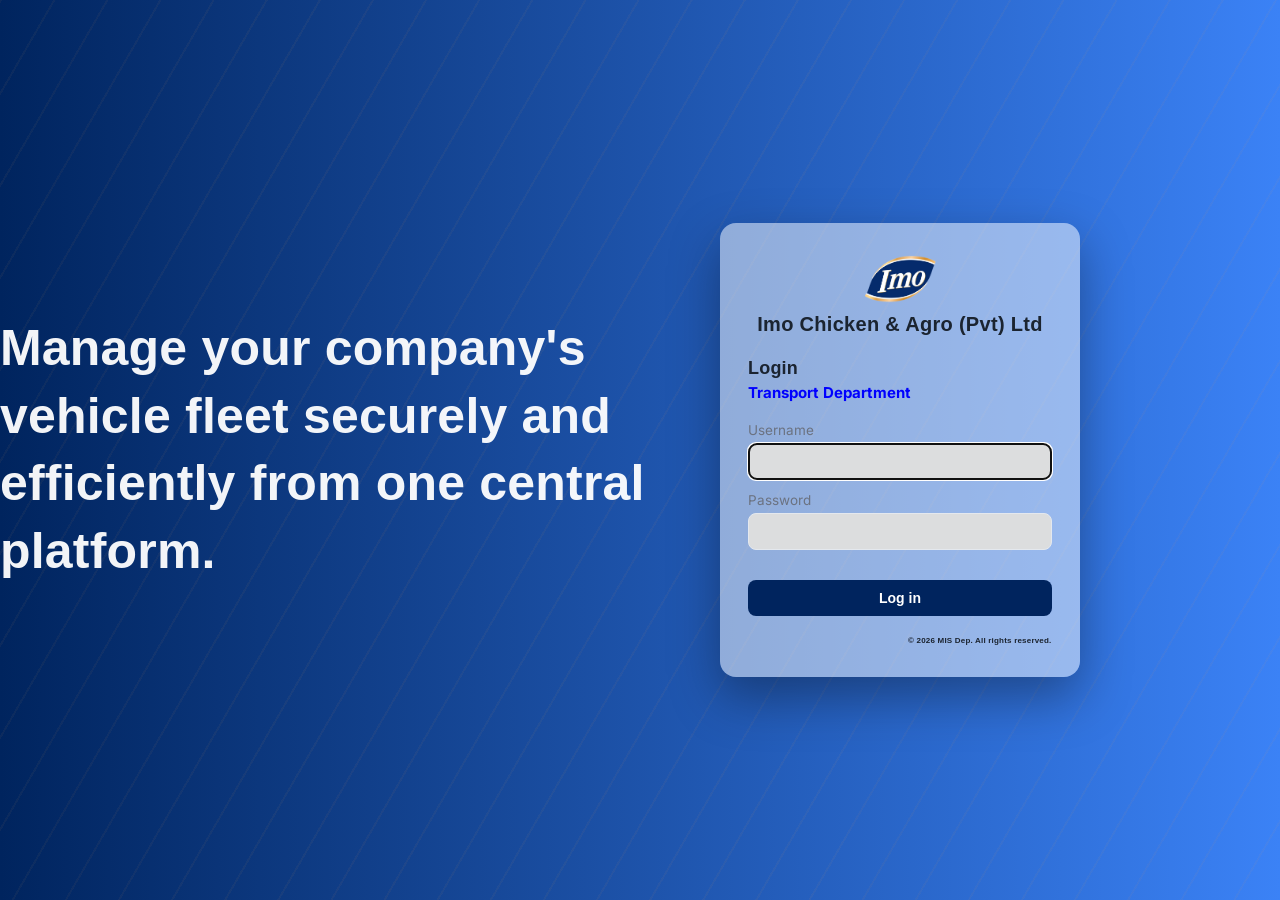
==== login.html @ 49339279 "Add files via upload" ====
<!DOCTYPE html>
<html lang="en">
<head>
<meta charset="UTF-8">
<meta name="viewport" content="width=device-width, initial-scale=1.0">
<title>Transport System — Log in</title>
<link rel="preconnect" href="https://fonts.googleapis.com">
<link href="https://fonts.googleapis.com/css2?family=Rajdhani:wght@600;700&family=Inter:wght@400;500;600&display=swap" rel="stylesheet">
<link rel="stylesheet" href="css/style.css">
<style>
  body{background: linear-gradient(to right, #00245E, #3B82F6); display:flex; align-items:center; justify-content:right; min-height:100vh; padding-right: 200px;}
  .login-card{background:rgba(255,255,255,0.5); width:100%; max-width:360px; border-radius:16px; padding:32px 28px ; box-shadow:0 20px 50px rgba(0,0,0,.35);}
  .login-brand{display:flex; flex-direction:column; align-items:center; gap:4px; margin-bottom:22px;}
  .login-brand .brand-name{font-family:arial; font-size:20px; color:var(--navy); font-weight: bold;}
  .login-card h1{font-size:18px; margin-bottom:4px; font-family: Arial, Helvetica, sans-serif;}
  .login-card h3{font-size: 8px; font-family: arial; margin-top: 20px; margin-left: 160px;}
  .login-card p.sub{color:blue; font-size:15px; margin:0 0 20px; font-weight: bold;}
  #loginError{color:var(--red); font-size:13px; min-height:18px; margin-top:6px;}
  .login-card .btn{width:100%; margin-top:-10px;}

  /* --- Animation additions --- */
body{ overflow:hidden; position:relative; }

.road-bg{
  position:fixed; inset:0; z-index:0;
  background:
    repeating-linear-gradient(
      120deg,
      rgba(242,166,90,0.05) 0px, rgba(242,166,90,0.05) 2px,
      transparent 2px, transparent 46px
    );
  animation: roadMove 10s linear infinite;
}
@keyframes roadMove{
  0%   { background-position: 0 0; }
  100% { background-position: 260px 0; }
}

.login-card{
  position:relative; z-index:1;
  opacity:0; transform:translateY(24px);
  animation: cardIn .65s cubic-bezier(.2,.7,.3,1) .15s forwards;
}
@keyframes cardIn{
  to{ opacity:1; transform:translateY(0); }
}

.login-brand .brand-mark{
  display:inline-block;
  animation: markSpin 1.1s ease-out .5s both;
}
@keyframes markSpin{
  from{ transform:rotate(-90deg) scale(.4); opacity:0; }
  to{ transform:rotate(0) scale(1); opacity:1; }
}

.login-hero{
  position:relative; z-index:1;
  max-width:750px;
  margin-right:60px;
  opacity:0;
  transform:translateX(-60px);
  animation: heroSlideIn .7s cubic-bezier(.2,.7,.3,1) .1s forwards;
}
@keyframes heroSlideIn{
  to{ opacity:1; transform:translateX(0); }
}
.login-hero h2{
  color:#fff;
  font-family: arial;
  font-size:50px;
  font-weight:600;
  line-height:1.35;
  opacity:0.95;
}
@media (max-width: 900px){
  body{ justify-content:center !important; padding-right:0 !important; }
  .login-hero{ display:none; }
}
</style>
  
</style>
</head>
<body>
  <div class="road-bg"></div>
  <div class="login-hero">
    <h2>Manage your company's vehicle fleet securely and efficiently from one central platform.</h2>
  </div>
  <div class="login-card">
    <img src="images/logo.png" alt="Company logo" class="company-logo2">
    <div class="login-brand">
      <span class="brand-name">Imo Chicken & Agro (Pvt) Ltd</span>
    </div>
    <h1>Login</h1>
    <p class="sub">Transport Department</p>

    <form id="loginForm">
      <label class="field">
        <span>Username</span>
        <input type="text" id="username" required autofocus>
      </label>
      <label class="field" style="margin-top:12px">
        <span>Password</span>
        <input type="password" id="password" required>
      </label>
      <p id="loginError"></p>
      <button class="btn btn-primary" type="submit">Log in</button>
      <h3>© 2026 MIS Dep. All rights reserved.</h3>
    </form>
  </div>

<script src="js/config.js"></script>
<script src="js/api.js"></script>
<script>
  document.getElementById("loginForm").addEventListener("submit", async (e) => {
    e.preventDefault();
    const username = document.getElementById("username").value.trim();
    const password = document.getElementById("password").value;
    const errorEl = document.getElementById("loginError");
    errorEl.textContent = "Checking…";
    try {
      const res = await Api.login(username, password);
      if (res.success) {
        sessionStorage.setItem("vms_user", JSON.stringify({ username: res.username, role: res.role, allowedTabs: res.allowedTabs || [], noEditTabs: res.noEditTabs || [], noDeleteTabs: res.noDeleteTabs || [] }));
        window.location.href = "index.html";
      } else {
        errorEl.textContent = "Wrong username or password.";
      }
    } catch (err) {
      errorEl.textContent = "Couldn't reach server: " + err.message;
    }
  });
</script>
</body>
</html>
---- css/style.css ----
/* ===== Design tokens ===== */
:root{
  --navy:        #1B2430;
  --navy-2:      #232E3D;
  --steel:       #2E5266;
  --amber:       #F2A65A;
  --amber-dark:  #D98A3D;
  --green:       #6B9080;
  --red:         #C0564A;
  --bg:          #F5F7FA;
  --card:        #FFFFFF;
  --text:        #1B2430;
  --muted:       #6B7280;
  --line:        #E4E8EE;

  --display: 'Rajdhani', sans-serif;
  --body: 'Inter', sans-serif;
  --mono: 'JetBrains Mono', monospace;
}

*{box-sizing:border-box;}
html,body{margin:0;padding:0;}
body{
  font-family: var(--body);
  background: var(--bg);
  color: var(--text);
  -webkit-font-smoothing:antialiased;
}
h1,h2,h3{font-family:Arial, Helvetica, sans-serif; font-weight:600; letter-spacing:.2px; margin:0;}
button{font-family:Arial, Helvetica, sans-serif; cursor:pointer;}

/* ===== Shell / layout ===== */
.app-shell{
  display:grid;
  grid-template-columns: 240px 1fr;
  min-height:100vh;
}
.sidebar{
  background: linear-gradient(to left, #00245E, #003d9e);
  color:#CBD4DE;
  padding:20px 14px;
  display:flex;
  flex-direction:column;
  position:sticky; top:0; height:100vh;
}
.brand{display:flex;flex-direction:column;align-items:center;gap:2px;padding:6px 8px 22px;}
.brand-name{font-family:arial; font-size:14px; color:#fff; letter-spacing:.3px; text-align: center;}
.depatment-name{font-family: Arial, Helvetica, sans-serif; font-size: 10px; letter-spacing: 3px; text-align: center;}

.nav{
  display:flex; flex-direction:column; gap:2px; flex:1;
  overflow-y:auto;
  min-height:0;
}
.nav::-webkit-scrollbar{ width:5px; }
.nav::-webkit-scrollbar-track{ background:transparent; }
.nav::-webkit-scrollbar-thumb{ background:rgba(255,255,255,.15); border-radius:10px; }
.nav::-webkit-scrollbar-thumb:hover{ background:rgba(255,255,255,.25); }

.nav-section-label{
  font-size:10.5px; text-transform:uppercase; letter-spacing:.8px;
  color:#00afef; padding:16px 12px 6px; font-weight:bold;
}
.nav-item{
  display:flex; align-items:center; gap:5px;
  background:transparent; border:none; color:rgb(183, 183, 183);
  padding:11px 12px; border-radius:20px; font-size:14.5px; text-align:left;
  transition:.15s;
}
.nav-item .ico{width:18px; text-align:center; opacity:.9;}
.nav-item:hover{background:rgba(255,255,255,.06); color:#fff;}
.nav-item.active{background:rgb(249, 249, 188); color:black; font-weight: bold;}

.sidebar-foot{font-size:12px; color:#7C8896; padding:10px 8px 4px; border-top:1px solid rgba(255,255,255,.08); margin-top:10px;}
.dot{display:inline-block; width:7px; height:7px; border-radius:50%; margin-right:5px;}
.dot-live{background:var(--green); box-shadow:0 0 0 0 rgba(107,144,128,.6); animation:pulse 2s infinite;}
@keyframes pulse{
  0%{box-shadow:0 0 0 0 rgba(107,144,128,.5);}
  70%{box-shadow:0 0 0 6px rgba(107,144,128,0);}
  100%{box-shadow:0 0 0 0 rgba(107,144,128,0);}
}
.foot-status{font-family:Arial, Helvetica, sans-serif; color:#9AA6B2; margin-top:3px;}
.foot-user{color:#CBD4DE; margin-top:8px; font-size:12.5px;}
.logout-btn{
  background:none; border:1px solid rgba(255,255,255,.15); color:#CBD4DE;
  font-size:11.5px; padding:5px 10px; border-radius:6px; margin-top:6px;
}
.logout-btn:hover{background:rgba(255,255,255,.08); color:#fff;}

.topbar{display:none; align-items:center; gap:12px; background:var(--navy); color:#fff; padding:14px 16px; position:sticky; top:0; z-index:20;}
.hamburger{background:none;border:none;color:#fff;font-size:20px;}
.topbar-title{font-family:var(--display); font-size:17px;}

.content{padding:28px 32px 60px; background-color: #e7e7e7;}
.view{display:none;}
.view.active{display:block;}
.view-head{margin-bottom:22px; margin-top: -15px; min-width: 200px;}
.view-head h1{font-size:28px; font-family: Arial, Helvetica, sans-serif;}
.view-head .sub{color:var(--muted); margin:4px 0 0; font-size:14px;}

/* ===== Gauges (signature element) ===== */
.gauge-row{display:grid; grid-template-columns:repeat(auto-fit,minmax(190px,1fr)); gap:16px; margin-bottom:26px;}
.gauge-card.gauge-blue{background:#c9deff; border-left:4px solid #0062ff;}
.gauge-card.gauge-green{background:#ccffbc; border-left:4px solid #40ff00;}
.gauge-card.gauge-amber{background:#ffecce; border-left:4px solid #ff9900;}
.gauge-card.gauge-red{background:#ffcdcd; border-left:4px solid #ff0000;}
.gauge-card{ border-radius:14px; padding:18px; display:flex; align-items:center; gap:14px; box-shadow: 0 2px 8px rgba(0,0,0,.2);}
.gauge{width:64px; height:64px; border-radius:50%;display:flex; align-items:center; justify-content:center;font-family:var(--mono); font-size:20px; font-weight:600;background: conic-gradient(var(--ring-color,var(--steel)) calc(var(--pct,0)*1%), var(--line) 0);position:relative;}
.gauge::before{content:""; position:absolute; inset:6px; background:var(--card); border-radius:50%;}
.gauge span{position:relative; z-index:1;}
.gauge-label{font-family: calibri; font-size:16px; color:black; text-transform:uppercase; letter-spacing:.5px; font-weight: bold;}
.gauge-value{font-family:calibri; font-size:20px; font-weight:600;}

.gauge-card-wrap{position:relative;}
.gauge-tooltip{
  display:none; position:absolute; bottom:calc(100% + 8px); left:0; z-index:20;
  background:var(--navy); color:#fff; padding:10px 14px; border-radius:8px;
  font-size:12px; white-space:nowrap; box-shadow:0 8px 20px rgba(0,0,0,.2);
}
.gauge-tooltip::after{
  content:""; position:absolute; top:100%; left:20px;
  border:6px solid transparent; border-top-color:var(--navy);
}
.gauge-card-wrap:hover .gauge-tooltip{display:block;}
.gauge-tooltip .tip-row{display:flex; justify-content:space-between; gap:14px; padding:2px 0;}
.gauge-tooltip .tip-title{font-weight:700; margin-bottom:6px; border-bottom:1px solid rgba(255,255,255,.2); padding-bottom:4px;}

.expiry-urgent{color:var(--red); font-weight:700;}

.section-divider{border:none; border-top:3px solid rgb(220, 220, 220); margin:34px 0 0;}

.vehicle-lookup-image{width:150px; height:150px; object-fit:cover; border-radius:10px; border:1px solid var(--line); margin-left:auto; margin-top: -100px;}

.lookup-grid{display:grid; grid-template-columns:repeat(auto-fit,minmax(240px,1fr)); gap:16px; margin-bottom:18px;}
.info-card{background:var(--card); border-radius:14px; padding:16px 18px; box-shadow: 0 2px 8px rgba(0,0,0,.2);}
.info-card h3{font-size:12.5px; text-transform:uppercase; letter-spacing:.4px; color:black; margin-bottom:10px; font-weight: bold;}
.info-row{display:flex; justify-content:space-between; gap:10px; font-size:13.5px; padding:4px 0; border-bottom:1px dashed var(--line);}
.info-row:last-child{border-bottom:none;}
.info-row span:first-child{color:var(--muted);}
.lookup-grid .info-card:nth-child(1){border-top:4px solid #0062ff; background: #c9deff;}
.lookup-grid .info-card:nth-child(2){border-top:4px solid #cc00ff; background: #f6d1ff;}
.lookup-grid .info-card:nth-child(3){border-top:4px solid #40ff00; background: #ccffbc;}
.lookup-grid .info-card:nth-child(4){border-top:4px solid #ffff00; background: #ffffcd;}

.mini-bar-row{display:flex; align-items:center; gap:10px; margin:6px 0; font-size:12.5px;}
.mini-bar-label{width:90px; flex-shrink:0; color:var(--muted); font-family:var(--mono); font-size:11.5px;}
.mini-bar-track{flex:1; background:var(--bg); border-radius:6px; height:14px; overflow:hidden;}
.mini-bar-fill{height:100%; background:blue; border-radius:6px;}
.mini-bar-value{width:70px; text-align:right; font-family:var(--mono); font-size:11.5px;}

.chart-toolbar{display:flex; justify-content:space-between; align-items:center; margin-bottom:10px; flex-wrap:wrap; gap:10px; margin-left: 10px;}
.chart-toolbar select{padding:8px 10px; border:1px solid var(--line); border-radius:8px; font-size:13.5px; color:var(--text);}
.line-chart-svg{width:100%; height:auto; overflow:visible;align-items: center;}
.line-chart-path{fill:none; stroke:var(--chart-line-color, var(--steel)); stroke-width:1;}
.line-chart-area{opacity:0.15; fill: #00245E;}
.line-chart-dot{fill:var(--chart-line-color, var(--steel)); stroke:#fff; stroke-width:1.5;}
.line-chart-axis-label{font-family:calibri; font-size:8px; fill:var(--muted); font-weight:600;}
.line-chart-value-label{font-family:calibri; font-size:8px; fill:rgb(0, 0, 255); font-weight:600;}

.top-vehicle-row{display:flex; justify-content:space-between; align-items:center; gap:10px; padding:8px 4px; border-bottom:1px solid var(--line); font-size:12.5px;}
.top-vehicle-dept{color:var(--muted); font-size:11.5px; flex:1; text-align:center;}
.top-vehicle-row:last-child{border-bottom:none;}
.top-vehicle-rank{
  display:inline-flex; align-items:center; justify-content:center;
  width:20px; height:20px; border-radius:50%; background:var(--steel); color:#fff;
  font-size:10.5px; font-weight:700; margin-right:8px; flex-shrink:0;
}
.top-vehicle-name{font-family:var(--mono); font-weight:600;}
.top-vehicle-cost{font-family:var(--mono); color:red; font-weight:600;}

.chart-zoom-controls{display:flex; gap:4px; margin-left:8px;}
.chart-zoom-btn{
  width:22px; height:22px; border-radius:5px; border:1px solid var(--line);
  background:#fff; color:var(--steel); font-size:13px; font-weight:700;
  display:flex; align-items:center; justify-content:center; padding:0;
}
.chart-zoom-btn:hover{background:var(--bg);}
.chart-zoom-wrap{overflow-x:auto; overflow-y:hidden;}
.chart-zoom-inner{transition:width .2s ease;}

.combobox-wrap{position:relative; max-width:320px; margin-bottom:14px;}
.combobox-wrap input{width:100%; padding:9px 12px; border:1px solid var(--line); border-radius:8px; font-size:14px;}
.combobox-wrap input:focus{outline:none; border-color:var(--steel); box-shadow:0 0 0 3px rgba(46,82,102,.15);}
.combobox-dropdown{
  display:none; position:absolute; top:calc(100% + 4px); left:0; right:0; z-index:15;
  background:#fff; border:1px solid var(--line); border-radius:8px; max-height:220px; overflow-y:auto;
  box-shadow:0 10px 24px rgba(0,0,0,.12);
}
.combobox-dropdown.open{display:block;}
.combobox-item{padding:9px 12px; font-size:13.5px; cursor:pointer;}
.combobox-item:hover, .combobox-item.highlighted{background:var(--bg);}
.combobox-empty{padding:9px 12px; font-size:13px; color:var(--muted);}

.combo-chart-svg{width:100%; height:auto; overflow:visible;}
.combo-bar{fill:rgb(10, 10, 141); opacity:0.85;}
.combo-bar-label{font-family:calibri; font-size:8px; fill:var(--steel); font-weight:600;}
.combo-line-path{fill:none; stroke:rgb(54, 119, 249); stroke-width:2;}
.combo-axis-label{font-family:calibri; font-size:8px; fill:var(--muted); font-weight: 600;}
.combo-hover-dot{fill:white; stroke:#fff; stroke-width:0.2; display:none;}
.combo-hover-label{font-family:calibri; font-size:8px; fill:#fff; font-weight:600; display:none;}
.combo-hover-label-bg{fill:rgb(54, 119, 249); rx: 10px;; display:none;}
.combo-legend{display:flex; gap:18px; margin-top:10px; font-size:11.5px; color:var(--muted); flex-wrap:wrap;}
.combo-legend .swatch{width:12px; height:12px; border-radius:3px; display:inline-block; margin-right:6px; vertical-align:middle;}

.combo-bar-a{fill:rgb(10, 10, 141);}
.combo-bar-b{fill:rgb(74, 186, 247);}

.lookup-triple-row{display:grid; grid-template-columns:repeat(3, 1fr); gap:16px; margin-bottom:16px;}
.lookup-triple-row .panel table{font-size:11.5px;}
.lookup-triple-row .panel thead th{padding:6px 6px; font-size:10px;}
.lookup-triple-row .panel tbody td{padding:6px;}
@media (max-width: 1100px){
  .lookup-triple-row{grid-template-columns:1fr;}
}

/* ===== Panels / tables ===== */
.panel-row{display:grid; grid-template-columns:1fr 1fr; gap:18px;}
.panel{background:var(--card); border-radius:10px; overflow:hidden; box-shadow: 0 2px 8px rgba(0,0,0,.2);}
.panel-head{display:flex; justify-content:space-between; align-items:center; padding:14px 18px; border-bottom:1px solid var(--line); background: rgb(212, 212, 212); height: 2px;}
.panel-head h2{font-size:16px;}
.panel-body{padding:14px 18px;}

.toolbar{display:flex; justify-content:space-between; align-items:center; margin-bottom:14px; gap:10px; flex-wrap:wrap;}
.toolbar input[type=search]{padding:9px 12px; border-radius:10px; font-size:14px; min-width:200px; background-color: #00245E; color: white;}
.toolbar input[type=search]::placeholder{color: #B8C4D9;}

table{width:100%; border-collapse:collapse; font-size:13.5px;}
tbody td{padding:4px; border-bottom:1px solid var(--line); font-family:Arial, Helvetica, sans-serif; font-size:13px; text-align: center;}
tbody tr:nth-child(even){background: #d7e6ff;}
tbody tr:hover{background:#83abd9 !important;}
.badge{display:inline-block; padding:3px 9px; border-radius:20px; font-size:11.5px; font-family:var(--body); font-weight:600;}
.badge-green{background:#00ff15; color:black;}
.badge-amber{background:#f9ef2e; color:black;}
.badge-red{background:#ff5d44; color:black;}
.row-actions button{background:none; border:none; font-size:14px; margin-right:6px; opacity:.75;}
.row-actions button:hover{opacity:1;}
thead th{
  text-align:center; font-size:11.5px; text-transform:uppercase; letter-spacing:.4px;
  color:var(--muted); padding:8px 10px; border-bottom:1px solid var(--line);
  position:sticky; top:0; background:var(--card); z-index:2;background-color: #00245E; color: white;
}
.table-scroll{
  max-height:675px;
  overflow-y:auto;
  overflow-x:auto;
}
.panel-body.table-scroll{
  padding: 0;
}

.btn{border:none; border-radius:8px; padding:10px 16px; font-size:14px; font-weight:600;}
.btn-primary{background:#00245E; color:#fff;}
.btn-primary:hover{background:#00245E;}
.btn-amber{background:#00245E; color:white;}
.btn-amber:hover{background:var(--amber-dark);}

/* ===== Modal / forms ===== */
.modal-backdrop{display:none; position:fixed; inset:0; background:rgba(15,20,28,.5); align-items:center; justify-content:center; z-index:50; padding:20px;}
.modal-backdrop.open{display:flex;}
.modal{background:#fff; width:100%; max-width:460px; border-radius:14px; max-height:88vh; overflow:hidden; display:flex; flex-direction:column;}
.modal-head{display:flex; justify-content:space-between; align-items:center; padding:16px 20px; border-bottom:1px solid var(--line); flex-shrink:0; background:#fff; position:sticky; top:0; z-index:2;}
.modal-close{background:none; border:none; font-size:16px; color:var(--muted);}
.modal-body{padding:18px 20px; display:flex; flex-direction:column; gap:12px; overflow-y:auto;}
.field{display:flex; flex-direction:column; gap:5px; font-size:13.5px; color:var(--muted);}
.field input, .field select{padding:9px 11px; border:1px solid var(--line); border-radius:8px; font-size:14px; color:var(--text); font-family:var(--body); background-color: #dcddde;}

/* ===== Tracking view ===== */
.tracking-grid{display:grid; grid-template-columns:1.4fr 1fr; gap:18px; align-items:start;}
#map{height:460px; border-radius:14px; border:1px solid var(--line); overflow:hidden;}
.tracking-side{display:flex; flex-direction:column; gap:16px;}
.hint{font-size:12.5px; color:var(--muted); margin:8px 0 0;}

/* ===== Responsive ===== */
@media (max-width: 900px){
  .panel-row, .tracking-grid{grid-template-columns:1fr;}
}
@page{
  margin: 12mm;
}
@media print{
  .sidebar, .topbar, .no-print, .toolbar{display:none !important;}
  .app-shell{display:block;}
  .content{padding:0;}
  .view{display:none !important;}
  .view.active{display:block !important;}
  .panel{border:none; box-shadow:none;}
  table{font-size:12px;}
}

@media (max-width: 760px){
  .app-shell{grid-template-columns:1fr;}
  .sidebar{
    position:fixed; left:-260px; top:0; width:230px; height:100vh; z-index:30;
    transition:left .2s ease; box-shadow:2px 0 18px rgba(0,0,0,.25);
  }
  .sidebar.open{left:0;}
  .topbar{display:flex;}
  .content{padding:18px;}
  .gauge-row{grid-template-columns:repeat(2,1fr);}
  .lookup-triple-row{grid-template-columns:1fr !important;}
}

.company-logo2{
  width: 100%;
  max-height: 48px;
  object-fit: contain;
  margin-bottom: 10px;
  display: block;
}

.brand-subtitle{
  display:block;
  font-size:12px;
  color:#8A94A3;
  margin-top:2px;
  font-family:var(--body);
  font-weight:400;
  text-align: center;
}

.subtabs{display:flex; gap:8px; margin:0;}
.subtab-btn{
  background:var(--bg); border:1px solid var(--line); color:var(--muted);
  padding:8px 16px; border-radius:8px; font-size:13.5px; font-weight:600;
}
.subtab-btn.active{background:var(--steel); color:#fff; border-color:var(--steel);}
.subtab-btn:hover{border-color:var(--steel);}
.maintenance-head{
  display:flex;
  align-items:center;
  justify-content:space-between;
  flex-wrap:wrap;
  gap:12px;
}

/* --- Maintenance section only: tighter header row + less gap above table --- */
.maintenance-head{
  margin-bottom: 4px;   /* default view-head gap (22px) එකට වඩා අඩුයි */
}
#maintenanceContent{
  margin-top: 20px;
  margin-bottom: -50px;
}
#maintenanceContent thead th{
  padding: 8px 10px;    /* default 8px 10px ට වඩා අඩු height එකක් */
}
#maintenanceContent .view-head h1{
  font-size: 20px;   /* default 28px ට වඩා අඩුයි */
  color: #6B7280;
}

.licenseInsurance-head{
  margin-bottom: 4px;   /* default view-head gap (22px) එකට වඩා අඩුයි */
}
#licenseInsuranceContent{
  margin-top: 20px;
  margin-bottom: -50px;
}
#licenseInsuranceContent thead th{
  padding: 8px 10px;    /* default 8px 10px ට වඩා අඩු height එකක් */
}
#licenseInsuranceContent .view-head h1{
  font-size: 20px;   /* default 28px ට වඩා අඩුයි */
  color: #6B7280;
}





.report-header{text-align:left; margin-bottom:18px;}
.report-header h1{font-size:20px; margin-bottom:2px; color:var(--navy); margin-left: 10px;}
.report-header .company-name{font-size:13.5px; color:var(--muted); font-weight:600; margin-left: 10px;}
.report-info-row{display:flex; justify-content:space-between; margin:16px 0; gap:16px;}
.report-info-col{flex:2;}
.report-info-col.left{text-align:left; width: 100px; margin-left: 10px;}
.report-info-col.center{text-align:left; padding-left:30%;}
.report-info-col.right{text-align:left; padding-left:20%; margin-right: 40px; width: 500px;}
.report-info-col div{padding:2px 0; font-size:12.5px;}
.thead tr th{background:var(--navy); color:#fff;}
.report-total-row{font-weight:700; background:var(--amber-bg); color:var(--navy);}
.report-total-row td{border-top:2px solid var(--navy);}

/* ========================================
   CHART ZOOM (FIX)
   ======================================== */
.chart-zoom-wrap {
  overflow-x: auto;
  overflow-y: hidden;
  width: 100%;
  position: relative;
  padding-bottom: 6px;
}
.chart-zoom-inner {
  transition: width 0.3s ease;
  width: 100%;
  min-width: 100%;
  overflow: visible;
}
.chart-zoom-controls {
  display: flex;
  gap: 4px;
  margin-left: 8px;
}
.chart-zoom-btn {
  background: var(--bg-card);
  border: 1px solid var(--line);
  border-radius: 4px;
  padding: 2px 8px;
  font-size: 14px;
  cursor: pointer;
  color: var(--text-primary);
  line-height: 1.6;
}
.chart-zoom-btn:hover {
  background: var(--line);
}
.chart-zoom-wrap::-webkit-scrollbar {
  height: 8px;
}
.chart-zoom-wrap::-webkit-scrollbar-track {
  background: #f0f0f0;
  border-radius: 4px;
}
.chart-zoom-wrap::-webkit-scrollbar-thumb {
  background: #c0c0c0;
  border-radius: 4px;
}
.chart-zoom-wrap::-webkit-scrollbar-thumb:hover {
  background: #a0a0a0;
}


/* ========================================
   VEHICLE IMAGE PLACEHOLDER
   ======================================== */
.vehicle-image-placeholder {
  display: block;
  text-align: center;
  padding: 20px;
  font-size: 14px;
  color: #999;
  background: #f5f5f5;
  border-radius: 8px;
  min-height: 80px;
  display: flex;
  align-items: center;
  justify-content: center;
}

/* ========================================
   EXPIRY URGENT
   ======================================== */
.expiry-urgent {
  color: #d20000;
  font-weight: 700;
}
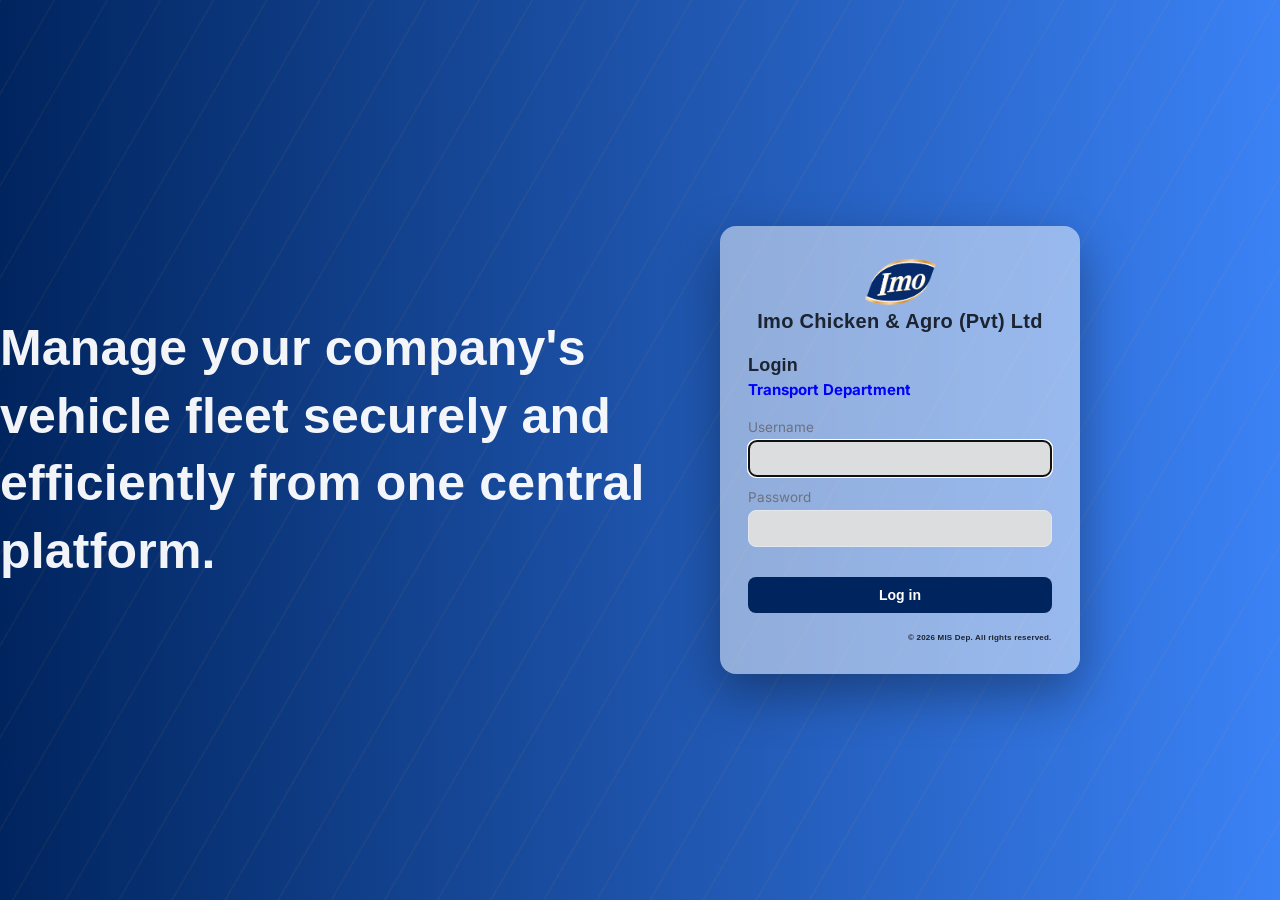
==== commit 36c568b2: "Add files via upload" ====
--- a/login.html
+++ b/login.html
@@ -96,13 +96,13 @@
 
     <form id="loginForm">
       <label class="field">
-        <span>Username</span>
-        <input type="text" id="username" required autofocus>
-      </label>
-      <label class="field" style="margin-top:12px">
-        <span>Password</span>
-        <input type="password" id="password" required>
-      </label>
+  <span>Username</span>
+  <input type="text" id="username" autocomplete="username" required autofocus>
+</label>
+<label class="field" style="margin-top:12px">
+  <span>Password</span>
+  <input type="password" id="password" autocomplete="current-password" required>
+</label>
       <p id="loginError"></p>
       <button class="btn btn-primary" type="submit">Log in</button>
       <h3>© 2026 MIS Dep. All rights reserved.</h3>
--- a/css/style.css
+++ b/css/style.css
@@ -1,4 +1,12 @@
-/* ===== Design tokens ===== */
+/* ==================================================================
+   VEHICLE MONITORING SYSTEM — Stylesheet
+   Organized by: Design Tokens → Base → Shell → Components → Tabs
+   ================================================================== */
+
+
+/* ==================================================================
+   1. DESIGN TOKENS
+   ================================================================== */
 :root{
   --navy:        #1B2430;
   --navy-2:      #232E3D;
@@ -14,300 +22,81 @@
   --line:        #E4E8EE;
 
   --display: 'Rajdhani', sans-serif;
-  --body: 'Inter', sans-serif;
-  --mono: 'JetBrains Mono', monospace;
-}
-
+  --body:    'Inter', sans-serif;
+  --mono:    'JetBrains Mono', monospace;
+}
+
+
+/* ==================================================================
+   2. BASE / RESET
+   ================================================================== */
 *{box-sizing:border-box;}
-html,body{margin:0;padding:0;}
+html, body{
+  height:100%;
+  margin:0;
+  padding:0;
+  overflow:hidden;
+}
 body{
   font-family: var(--body);
   background: var(--bg);
   color: var(--text);
   -webkit-font-smoothing:antialiased;
 }
-h1,h2,h3{font-family:Arial, Helvetica, sans-serif; font-weight:600; letter-spacing:.2px; margin:0;}
-button{font-family:Arial, Helvetica, sans-serif; cursor:pointer;}
-
-/* ===== Shell / layout ===== */
+h1,h2,h3{
+  font-family: Arial, Helvetica, sans-serif;
+  font-weight:600;
+  letter-spacing:.2px;
+  margin:0;
+}
+button{
+  font-family: Arial, Helvetica, sans-serif;
+  cursor:pointer;
+}
+
+
+/* ==================================================================
+   3. APP SHELL / SIDEBAR
+   ================================================================== */
 .app-shell{
   display:grid;
   grid-template-columns: 240px 1fr;
-  min-height:100vh;
+  height:100vh;
+  overflow:hidden;
+  transition: grid-template-columns 0.3s cubic-bezier(.2,.7,.3,1);
 }
 .sidebar{
   background: linear-gradient(to left, #00245E, #003d9e);
   color:#CBD4DE;
-  padding:20px 14px;
+  padding:8px 14px 20px;
   display:flex;
   flex-direction:column;
-  position:sticky; top:0; height:100vh;
-}
-.brand{display:flex;flex-direction:column;align-items:center;gap:2px;padding:6px 8px 22px;}
-.brand-name{font-family:arial; font-size:14px; color:#fff; letter-spacing:.3px; text-align: center;}
-.depatment-name{font-family: Arial, Helvetica, sans-serif; font-size: 10px; letter-spacing: 3px; text-align: center;}
-
-.nav{
-  display:flex; flex-direction:column; gap:2px; flex:1;
-  overflow-y:auto;
-  min-height:0;
-}
-.nav::-webkit-scrollbar{ width:5px; }
-.nav::-webkit-scrollbar-track{ background:transparent; }
-.nav::-webkit-scrollbar-thumb{ background:rgba(255,255,255,.15); border-radius:10px; }
-.nav::-webkit-scrollbar-thumb:hover{ background:rgba(255,255,255,.25); }
-
-.nav-section-label{
-  font-size:10.5px; text-transform:uppercase; letter-spacing:.8px;
-  color:#00afef; padding:16px 12px 6px; font-weight:bold;
-}
-.nav-item{
-  display:flex; align-items:center; gap:5px;
-  background:transparent; border:none; color:rgb(183, 183, 183);
-  padding:11px 12px; border-radius:20px; font-size:14.5px; text-align:left;
-  transition:.15s;
-}
-.nav-item .ico{width:18px; text-align:center; opacity:.9;}
-.nav-item:hover{background:rgba(255,255,255,.06); color:#fff;}
-.nav-item.active{background:rgb(249, 249, 188); color:black; font-weight: bold;}
-
-.sidebar-foot{font-size:12px; color:#7C8896; padding:10px 8px 4px; border-top:1px solid rgba(255,255,255,.08); margin-top:10px;}
-.dot{display:inline-block; width:7px; height:7px; border-radius:50%; margin-right:5px;}
-.dot-live{background:var(--green); box-shadow:0 0 0 0 rgba(107,144,128,.6); animation:pulse 2s infinite;}
-@keyframes pulse{
-  0%{box-shadow:0 0 0 0 rgba(107,144,128,.5);}
-  70%{box-shadow:0 0 0 6px rgba(107,144,128,0);}
-  100%{box-shadow:0 0 0 0 rgba(107,144,128,0);}
-}
-.foot-status{font-family:Arial, Helvetica, sans-serif; color:#9AA6B2; margin-top:3px;}
-.foot-user{color:#CBD4DE; margin-top:8px; font-size:12.5px;}
-.logout-btn{
-  background:none; border:1px solid rgba(255,255,255,.15); color:#CBD4DE;
-  font-size:11.5px; padding:5px 10px; border-radius:6px; margin-top:6px;
-}
-.logout-btn:hover{background:rgba(255,255,255,.08); color:#fff;}
-
-.topbar{display:none; align-items:center; gap:12px; background:var(--navy); color:#fff; padding:14px 16px; position:sticky; top:0; z-index:20;}
-.hamburger{background:none;border:none;color:#fff;font-size:20px;}
-.topbar-title{font-family:var(--display); font-size:17px;}
-
-.content{padding:28px 32px 60px; background-color: #e7e7e7;}
-.view{display:none;}
-.view.active{display:block;}
-.view-head{margin-bottom:22px; margin-top: -15px; min-width: 200px;}
-.view-head h1{font-size:28px; font-family: Arial, Helvetica, sans-serif;}
-.view-head .sub{color:var(--muted); margin:4px 0 0; font-size:14px;}
-
-/* ===== Gauges (signature element) ===== */
-.gauge-row{display:grid; grid-template-columns:repeat(auto-fit,minmax(190px,1fr)); gap:16px; margin-bottom:26px;}
-.gauge-card.gauge-blue{background:#c9deff; border-left:4px solid #0062ff;}
-.gauge-card.gauge-green{background:#ccffbc; border-left:4px solid #40ff00;}
-.gauge-card.gauge-amber{background:#ffecce; border-left:4px solid #ff9900;}
-.gauge-card.gauge-red{background:#ffcdcd; border-left:4px solid #ff0000;}
-.gauge-card{ border-radius:14px; padding:18px; display:flex; align-items:center; gap:14px; box-shadow: 0 2px 8px rgba(0,0,0,.2);}
-.gauge{width:64px; height:64px; border-radius:50%;display:flex; align-items:center; justify-content:center;font-family:var(--mono); font-size:20px; font-weight:600;background: conic-gradient(var(--ring-color,var(--steel)) calc(var(--pct,0)*1%), var(--line) 0);position:relative;}
-.gauge::before{content:""; position:absolute; inset:6px; background:var(--card); border-radius:50%;}
-.gauge span{position:relative; z-index:1;}
-.gauge-label{font-family: calibri; font-size:16px; color:black; text-transform:uppercase; letter-spacing:.5px; font-weight: bold;}
-.gauge-value{font-family:calibri; font-size:20px; font-weight:600;}
-
-.gauge-card-wrap{position:relative;}
-.gauge-tooltip{
-  display:none; position:absolute; bottom:calc(100% + 8px); left:0; z-index:20;
-  background:var(--navy); color:#fff; padding:10px 14px; border-radius:8px;
-  font-size:12px; white-space:nowrap; box-shadow:0 8px 20px rgba(0,0,0,.2);
-}
-.gauge-tooltip::after{
-  content:""; position:absolute; top:100%; left:20px;
-  border:6px solid transparent; border-top-color:var(--navy);
-}
-.gauge-card-wrap:hover .gauge-tooltip{display:block;}
-.gauge-tooltip .tip-row{display:flex; justify-content:space-between; gap:14px; padding:2px 0;}
-.gauge-tooltip .tip-title{font-weight:700; margin-bottom:6px; border-bottom:1px solid rgba(255,255,255,.2); padding-bottom:4px;}
-
-.expiry-urgent{color:var(--red); font-weight:700;}
-
-.section-divider{border:none; border-top:3px solid rgb(220, 220, 220); margin:34px 0 0;}
-
-.vehicle-lookup-image{width:150px; height:150px; object-fit:cover; border-radius:10px; border:1px solid var(--line); margin-left:auto; margin-top: -100px;}
-
-.lookup-grid{display:grid; grid-template-columns:repeat(auto-fit,minmax(240px,1fr)); gap:16px; margin-bottom:18px;}
-.info-card{background:var(--card); border-radius:14px; padding:16px 18px; box-shadow: 0 2px 8px rgba(0,0,0,.2);}
-.info-card h3{font-size:12.5px; text-transform:uppercase; letter-spacing:.4px; color:black; margin-bottom:10px; font-weight: bold;}
-.info-row{display:flex; justify-content:space-between; gap:10px; font-size:13.5px; padding:4px 0; border-bottom:1px dashed var(--line);}
-.info-row:last-child{border-bottom:none;}
-.info-row span:first-child{color:var(--muted);}
-.lookup-grid .info-card:nth-child(1){border-top:4px solid #0062ff; background: #c9deff;}
-.lookup-grid .info-card:nth-child(2){border-top:4px solid #cc00ff; background: #f6d1ff;}
-.lookup-grid .info-card:nth-child(3){border-top:4px solid #40ff00; background: #ccffbc;}
-.lookup-grid .info-card:nth-child(4){border-top:4px solid #ffff00; background: #ffffcd;}
-
-.mini-bar-row{display:flex; align-items:center; gap:10px; margin:6px 0; font-size:12.5px;}
-.mini-bar-label{width:90px; flex-shrink:0; color:var(--muted); font-family:var(--mono); font-size:11.5px;}
-.mini-bar-track{flex:1; background:var(--bg); border-radius:6px; height:14px; overflow:hidden;}
-.mini-bar-fill{height:100%; background:blue; border-radius:6px;}
-.mini-bar-value{width:70px; text-align:right; font-family:var(--mono); font-size:11.5px;}
-
-.chart-toolbar{display:flex; justify-content:space-between; align-items:center; margin-bottom:10px; flex-wrap:wrap; gap:10px; margin-left: 10px;}
-.chart-toolbar select{padding:8px 10px; border:1px solid var(--line); border-radius:8px; font-size:13.5px; color:var(--text);}
-.line-chart-svg{width:100%; height:auto; overflow:visible;align-items: center;}
-.line-chart-path{fill:none; stroke:var(--chart-line-color, var(--steel)); stroke-width:1;}
-.line-chart-area{opacity:0.15; fill: #00245E;}
-.line-chart-dot{fill:var(--chart-line-color, var(--steel)); stroke:#fff; stroke-width:1.5;}
-.line-chart-axis-label{font-family:calibri; font-size:8px; fill:var(--muted); font-weight:600;}
-.line-chart-value-label{font-family:calibri; font-size:8px; fill:rgb(0, 0, 255); font-weight:600;}
-
-.top-vehicle-row{display:flex; justify-content:space-between; align-items:center; gap:10px; padding:8px 4px; border-bottom:1px solid var(--line); font-size:12.5px;}
-.top-vehicle-dept{color:var(--muted); font-size:11.5px; flex:1; text-align:center;}
-.top-vehicle-row:last-child{border-bottom:none;}
-.top-vehicle-rank{
-  display:inline-flex; align-items:center; justify-content:center;
-  width:20px; height:20px; border-radius:50%; background:var(--steel); color:#fff;
-  font-size:10.5px; font-weight:700; margin-right:8px; flex-shrink:0;
-}
-.top-vehicle-name{font-family:var(--mono); font-weight:600;}
-.top-vehicle-cost{font-family:var(--mono); color:red; font-weight:600;}
-
-.chart-zoom-controls{display:flex; gap:4px; margin-left:8px;}
-.chart-zoom-btn{
-  width:22px; height:22px; border-radius:5px; border:1px solid var(--line);
-  background:#fff; color:var(--steel); font-size:13px; font-weight:700;
-  display:flex; align-items:center; justify-content:center; padding:0;
-}
-.chart-zoom-btn:hover{background:var(--bg);}
-.chart-zoom-wrap{overflow-x:auto; overflow-y:hidden;}
-.chart-zoom-inner{transition:width .2s ease;}
-
-.combobox-wrap{position:relative; max-width:320px; margin-bottom:14px;}
-.combobox-wrap input{width:100%; padding:9px 12px; border:1px solid var(--line); border-radius:8px; font-size:14px;}
-.combobox-wrap input:focus{outline:none; border-color:var(--steel); box-shadow:0 0 0 3px rgba(46,82,102,.15);}
-.combobox-dropdown{
-  display:none; position:absolute; top:calc(100% + 4px); left:0; right:0; z-index:15;
-  background:#fff; border:1px solid var(--line); border-radius:8px; max-height:220px; overflow-y:auto;
-  box-shadow:0 10px 24px rgba(0,0,0,.12);
-}
-.combobox-dropdown.open{display:block;}
-.combobox-item{padding:9px 12px; font-size:13.5px; cursor:pointer;}
-.combobox-item:hover, .combobox-item.highlighted{background:var(--bg);}
-.combobox-empty{padding:9px 12px; font-size:13px; color:var(--muted);}
-
-.combo-chart-svg{width:100%; height:auto; overflow:visible;}
-.combo-bar{fill:rgb(10, 10, 141); opacity:0.85;}
-.combo-bar-label{font-family:calibri; font-size:8px; fill:var(--steel); font-weight:600;}
-.combo-line-path{fill:none; stroke:rgb(54, 119, 249); stroke-width:2;}
-.combo-axis-label{font-family:calibri; font-size:8px; fill:var(--muted); font-weight: 600;}
-.combo-hover-dot{fill:white; stroke:#fff; stroke-width:0.2; display:none;}
-.combo-hover-label{font-family:calibri; font-size:8px; fill:#fff; font-weight:600; display:none;}
-.combo-hover-label-bg{fill:rgb(54, 119, 249); rx: 10px;; display:none;}
-.combo-legend{display:flex; gap:18px; margin-top:10px; font-size:11.5px; color:var(--muted); flex-wrap:wrap;}
-.combo-legend .swatch{width:12px; height:12px; border-radius:3px; display:inline-block; margin-right:6px; vertical-align:middle;}
-
-.combo-bar-a{fill:rgb(10, 10, 141);}
-.combo-bar-b{fill:rgb(74, 186, 247);}
-
-.lookup-triple-row{display:grid; grid-template-columns:repeat(3, 1fr); gap:16px; margin-bottom:16px;}
-.lookup-triple-row .panel table{font-size:11.5px;}
-.lookup-triple-row .panel thead th{padding:6px 6px; font-size:10px;}
-.lookup-triple-row .panel tbody td{padding:6px;}
-@media (max-width: 1100px){
-  .lookup-triple-row{grid-template-columns:1fr;}
-}
-
-/* ===== Panels / tables ===== */
-.panel-row{display:grid; grid-template-columns:1fr 1fr; gap:18px;}
-.panel{background:var(--card); border-radius:10px; overflow:hidden; box-shadow: 0 2px 8px rgba(0,0,0,.2);}
-.panel-head{display:flex; justify-content:space-between; align-items:center; padding:14px 18px; border-bottom:1px solid var(--line); background: rgb(212, 212, 212); height: 2px;}
-.panel-head h2{font-size:16px;}
-.panel-body{padding:14px 18px;}
-
-.toolbar{display:flex; justify-content:space-between; align-items:center; margin-bottom:14px; gap:10px; flex-wrap:wrap;}
-.toolbar input[type=search]{padding:9px 12px; border-radius:10px; font-size:14px; min-width:200px; background-color: #00245E; color: white;}
-.toolbar input[type=search]::placeholder{color: #B8C4D9;}
-
-table{width:100%; border-collapse:collapse; font-size:13.5px;}
-tbody td{padding:4px; border-bottom:1px solid var(--line); font-family:Arial, Helvetica, sans-serif; font-size:13px; text-align: center;}
-tbody tr:nth-child(even){background: #d7e6ff;}
-tbody tr:hover{background:#83abd9 !important;}
-.badge{display:inline-block; padding:3px 9px; border-radius:20px; font-size:11.5px; font-family:var(--body); font-weight:600;}
-.badge-green{background:#00ff15; color:black;}
-.badge-amber{background:#f9ef2e; color:black;}
-.badge-red{background:#ff5d44; color:black;}
-.row-actions button{background:none; border:none; font-size:14px; margin-right:6px; opacity:.75;}
-.row-actions button:hover{opacity:1;}
-thead th{
-  text-align:center; font-size:11.5px; text-transform:uppercase; letter-spacing:.4px;
-  color:var(--muted); padding:8px 10px; border-bottom:1px solid var(--line);
-  position:sticky; top:0; background:var(--card); z-index:2;background-color: #00245E; color: white;
-}
-.table-scroll{
-  max-height:675px;
-  overflow-y:auto;
-  overflow-x:auto;
-}
-.panel-body.table-scroll{
-  padding: 0;
-}
-
-.btn{border:none; border-radius:8px; padding:10px 16px; font-size:14px; font-weight:600;}
-.btn-primary{background:#00245E; color:#fff;}
-.btn-primary:hover{background:#00245E;}
-.btn-amber{background:#00245E; color:white;}
-.btn-amber:hover{background:var(--amber-dark);}
-
-/* ===== Modal / forms ===== */
-.modal-backdrop{display:none; position:fixed; inset:0; background:rgba(15,20,28,.5); align-items:center; justify-content:center; z-index:50; padding:20px;}
-.modal-backdrop.open{display:flex;}
-.modal{background:#fff; width:100%; max-width:460px; border-radius:14px; max-height:88vh; overflow:hidden; display:flex; flex-direction:column;}
-.modal-head{display:flex; justify-content:space-between; align-items:center; padding:16px 20px; border-bottom:1px solid var(--line); flex-shrink:0; background:#fff; position:sticky; top:0; z-index:2;}
-.modal-close{background:none; border:none; font-size:16px; color:var(--muted);}
-.modal-body{padding:18px 20px; display:flex; flex-direction:column; gap:12px; overflow-y:auto;}
-.field{display:flex; flex-direction:column; gap:5px; font-size:13.5px; color:var(--muted);}
-.field input, .field select{padding:9px 11px; border:1px solid var(--line); border-radius:8px; font-size:14px; color:var(--text); font-family:var(--body); background-color: #dcddde;}
-
-/* ===== Tracking view ===== */
-.tracking-grid{display:grid; grid-template-columns:1.4fr 1fr; gap:18px; align-items:start;}
-#map{height:460px; border-radius:14px; border:1px solid var(--line); overflow:hidden;}
-.tracking-side{display:flex; flex-direction:column; gap:16px;}
-.hint{font-size:12.5px; color:var(--muted); margin:8px 0 0;}
-
-/* ===== Responsive ===== */
-@media (max-width: 900px){
-  .panel-row, .tracking-grid{grid-template-columns:1fr;}
-}
-@page{
-  margin: 12mm;
-}
-@media print{
-  .sidebar, .topbar, .no-print, .toolbar{display:none !important;}
-  .app-shell{display:block;}
-  .content{padding:0;}
-  .view{display:none !important;}
-  .view.active{display:block !important;}
-  .panel{border:none; box-shadow:none;}
-  table{font-size:12px;}
-}
-
-@media (max-width: 760px){
-  .app-shell{grid-template-columns:1fr;}
-  .sidebar{
-    position:fixed; left:-260px; top:0; width:230px; height:100vh; z-index:30;
-    transition:left .2s ease; box-shadow:2px 0 18px rgba(0,0,0,.25);
-  }
-  .sidebar.open{left:0;}
-  .topbar{display:flex;}
-  .content{padding:18px;}
-  .gauge-row{grid-template-columns:repeat(2,1fr);}
-  .lookup-triple-row{grid-template-columns:1fr !important;}
-}
-
+  position:sticky;
+  top:0;
+  height:100vh;
+  isolation: isolate;
+}
 .company-logo2{
-  width: 100%;
-  max-height: 48px;
-  object-fit: contain;
-  margin-bottom: 10px;
-  display: block;
-}
-
+  width:100%;
+  max-height:48px;
+  object-fit:contain;
+  margin-bottom:4px;
+  display:block;
+}
+.brand{
+  display:flex;
+  flex-direction:column;
+  align-items:center;
+  gap:2px;
+  padding:6px 8px 22px;
+}
+.brand-name{
+  font-family:arial;
+  font-size:14px;
+  color:#fff;
+  letter-spacing:.3px;
+  text-align:center;
+}
 .brand-subtitle{
   display:block;
   font-size:12px;
@@ -315,143 +104,2606 @@
   margin-top:2px;
   font-family:var(--body);
   font-weight:400;
-  text-align: center;
-}
-
-.subtabs{display:flex; gap:8px; margin:0;}
+  text-align:center;
+}
+
+/* ---- Navigation ---- */
+.nav{
+  display:flex;
+  flex-direction:column;
+  gap:2px;
+  flex:1;
+  overflow-y:auto;
+  min-height:0;
+}
+.nav::-webkit-scrollbar{ width:5px; }
+.nav::-webkit-scrollbar-track{ background:transparent; }
+.nav::-webkit-scrollbar-thumb{ background:rgba(255,255,255,.15); border-radius:10px; }
+.nav::-webkit-scrollbar-thumb:hover{ background:rgba(255,255,255,.25); }
+
+.nav-section-label{
+  font-size:10.5px;
+  text-transform:uppercase;
+  letter-spacing:.8px;
+  color:#00afef;
+  padding:16px 12px 6px;
+  font-weight:bold;
+}
+.nav-item{
+  display:flex;
+  align-items:center;
+  gap:5px;
+  background:transparent;
+  border:none;
+  color:rgb(183,183,183);
+  padding:11px 12px;
+  border-radius:20px;
+  font-size:14.5px;
+  text-align:left;
+  transition:.15s;
+}
+.nav-item .ico{ width:18px; text-align:center; opacity:.9; }
+.nav-item:hover{ background:rgba(255,255,255,.06); color:#fff; }
+.nav-item.active{ background:rgb(249,249,188); color:black; font-weight:bold; }
+
+/* ---- Sidebar foot ---- */
+.sidebar-foot{
+  font-size:12px;
+  color:#7C8896;
+  padding:10px 8px 4px;
+  border-top:1px solid rgba(255,255,255,.08);
+  margin-top:10px;
+}
+.dot{
+  display:inline-block;
+  width:7px;
+  height:7px;
+  border-radius:50%;
+  margin-right:5px;
+}
+.dot-live{
+  background:var(--green);
+  box-shadow:0 0 0 0 rgba(107,144,128,.6);
+  animation:pulse 2s infinite;
+}
+@keyframes pulse{
+  0%   { box-shadow:0 0 0 0 rgba(107,144,128,.5); }
+  70%  { box-shadow:0 0 0 6px rgba(107,144,128,0); }
+  100% { box-shadow:0 0 0 0 rgba(107,144,128,0); }
+}
+.foot-status{
+  font-family:Arial, Helvetica, sans-serif;
+  color:#9AA6B2;
+  margin-top:3px;
+}
+.foot-user{
+  color:#CBD4DE;
+  margin-top:8px;
+  font-size:12.5px;
+}
+.foot-buttons{
+  display:flex;
+  align-items:center;
+  gap:6px;
+  margin-top:6px;
+}
+.logout-btn{
+  background:none;
+  border:1px solid rgba(255,255,255,.15);
+  color:#CBD4DE;
+  font-size:11.5px;
+  padding:5px 10px;
+  border-radius:6px;
+  margin-top:6px;
+}
+.foot-buttons .logout-btn{
+  margin-top:0;
+  flex:1;
+}
+.logout-btn:hover{
+  background:rgba(255,255,255,.08);
+  color:#fff;
+}
+.settings-btn{
+  width:30px;
+  height:30px;
+  display:flex;
+  align-items:center;
+  justify-content:center;
+  background:rgba(255,255,255,0.08);
+  border:1px solid rgba(255,255,255,0.15);
+  border-radius:6px;
+  color:#CBD4DE;
+  cursor:pointer;
+  padding:0;
+  transition:all 0.2s ease;
+  flex-shrink:0;
+}
+.settings-btn:hover{
+  background:rgba(255,255,255,0.18);
+  color:#fff;
+  border-color:rgba(255,255,255,0.35);
+  transform:rotate(45deg);
+}
+.settings-btn svg{ transition:transform 0.3s ease; }
+
+
+/* ==================================================================
+   4. SIDEBAR TOGGLE / MINI SIDEBAR (Desktop collapse)
+   ================================================================== */
+.sidebar-toggle{
+  align-self:flex-end;
+  width:30px;
+  height:30px;
+  display:flex;
+  align-items:center;
+  justify-content:center;
+  background:rgba(255,255,255,0.08);
+  border:1px solid rgba(255,255,255,0.15);
+  border-radius:8px;
+  color:#CBD4DE;
+  cursor:pointer;
+  margin:0 4px 6px 0;
+  padding:0;
+  transition:all 0.25s ease;
+  flex-shrink:0;
+}
+.sidebar-toggle:hover{
+  background:rgba(255,255,255,0.20);
+  color:#fff;
+  border-color:rgba(255,255,255,0.35);
+  transform:scale(1.08);
+}
+.sidebar-toggle svg{
+  width:16px;
+  height:16px;
+  transition:transform 0.3s ease;
+}
+.sidebar.collapsed .sidebar-toggle{
+  align-self:center;
+  margin:0 0 14px 0;
+}
+.sidebar.collapsed .sidebar-toggle svg{ transform:rotate(180deg); }
+
+.app-shell.sidebar-collapsed{ grid-template-columns:70px 1fr; }
+.sidebar.collapsed{
+  padding:10px 8px;
+  overflow:visible;
+  transition:padding 0.3s ease;
+}
+.sidebar.collapsed .company-logo2,
+.sidebar.collapsed .brand,
+.sidebar.collapsed .nav-section-label,
+.sidebar.collapsed .sidebar-foot{ display:none; }
+.sidebar.collapsed .nav-item{
+  justify-content:center;
+  padding:12px 0;
+  gap:0;
+  font-size:0;
+  border-radius:12px;
+  position:relative;
+}
+.sidebar.collapsed .nav-item .ico{
+  font-size:22px;
+  width:auto;
+  margin:0;
+  opacity:1;
+}
+.sidebar.collapsed .nav::before{
+  content:"";
+  display:block;
+  height:1px;
+  background:rgba(255,255,255,0.12);
+  margin:10px 8px;
+}
+.sidebar.collapsed .nav-item::after{
+  content:attr(data-tooltip);
+  position:absolute;
+  left:calc(100% + 14px);
+  top:50%;
+  transform:translateY(-50%);
+  background:#00245E;
+  color:#fff;
+  padding:7px 12px;
+  border-radius:8px;
+  font-size:12.5px;
+  font-weight:500;
+  white-space:nowrap;
+  opacity:0;
+  pointer-events:none;
+  transition:opacity 0.2s ease;
+  z-index:200;
+  box-shadow:0 6px 16px rgba(0,0,0,0.25);
+  font-family:var(--body);
+}
+.sidebar.collapsed .nav-item::before{
+  content:"";
+  position:absolute;
+  left:calc(100% + 8px);
+  top:50%;
+  transform:translateY(-50%);
+  border:6px solid transparent;
+  border-right-color:#00245E;
+  opacity:0;
+  pointer-events:none;
+  transition:opacity 0.2s ease;
+  z-index:200;
+}
+.sidebar.collapsed .nav-item:hover::after,
+.sidebar.collapsed .nav-item:hover::before{ opacity:1; }
+.sidebar.collapsed .logout-btn{
+  width:42px;
+  height:42px;
+  padding:0;
+  margin:12px auto 0;
+  display:flex;
+  align-items:center;
+  justify-content:center;
+  font-size:0;
+  border-radius:10px;
+}
+.sidebar.collapsed .logout-btn::before{
+  content:"⎋";
+  font-size:20px;
+  color:#CBD4DE;
+}
+
+
+/* ==================================================================
+   5. TOPBAR (Mobile only)
+   ================================================================== */
+.topbar{
+  display:none;
+  align-items:center;
+  gap:12px;
+  background:var(--navy);
+  color:#fff;
+  padding:14px 16px;
+  position:sticky;
+  top:0;
+  z-index:20;
+}
+.hamburger{
+  background:none;
+  border:none;
+  color:#fff;
+  font-size:20px;
+}
+.topbar-title{
+  font-family:var(--display);
+  font-size:17px;
+}
+
+
+/* ==================================================================
+   6. CONTENT / VIEW STRUCTURE
+   ================================================================== */
+.content{
+  height:100vh;
+  overflow:hidden;
+  display:flex;
+  flex-direction:column;
+  padding:20px 20px 10px;
+  box-sizing:border-box;
+  background-color:#f1f1f1;
+}
+.view{ display:none; }
+.view.active{ display:block; }
+.view-head{
+  margin-bottom:22px;
+  margin-top:0;
+  min-width:200px;
+}
+.view-head h1{
+  font-size:32px;
+  font-family:Arial, Helvetica, sans-serif;
+}
+.view-head .sub{
+  color:var(--muted);
+  margin:4px 0 0;
+  font-size:14px;
+}
+.section-divider{
+  border:none;
+  border-top:3px solid rgb(220,220,220);
+  margin:34px 0 0;
+}
+.hint{
+  font-size:12.5px;
+  color:var(--muted);
+  margin:8px 0 0;
+}
+
+/* Subtabs (Service/Repair, License/Insurance) */
+.subtabs{ display:flex; gap:8px; margin:0; }
 .subtab-btn{
-  background:var(--bg); border:1px solid var(--line); color:var(--muted);
-  padding:8px 16px; border-radius:8px; font-size:13.5px; font-weight:600;
-}
-.subtab-btn.active{background:var(--steel); color:#fff; border-color:var(--steel);}
-.subtab-btn:hover{border-color:var(--steel);}
+  background:var(--bg);
+  border:1px solid var(--line);
+  color:var(--muted);
+  padding:8px 16px;
+  border-radius:8px;
+  font-size:13.5px;
+  font-weight:600;
+}
+.subtab-btn.active{
+  background:var(--steel);
+  color:#fff;
+  border-color:var(--steel);
+}
+.subtab-btn:hover{ border-color:var(--steel); }
 .maintenance-head{
   display:flex;
   align-items:center;
   justify-content:space-between;
   flex-wrap:wrap;
   gap:12px;
-}
-
-/* --- Maintenance section only: tighter header row + less gap above table --- */
-.maintenance-head{
-  margin-bottom: 4px;   /* default view-head gap (22px) එකට වඩා අඩුයි */
+  margin-bottom:4px;
 }
 #maintenanceContent{
-  margin-top: 20px;
-  margin-bottom: -50px;
-}
-#maintenanceContent thead th{
-  padding: 8px 10px;    /* default 8px 10px ට වඩා අඩු height එකක් */
-}
-#maintenanceContent .view-head h1{
-  font-size: 20px;   /* default 28px ට වඩා අඩුයි */
-  color: #6B7280;
-}
-
-.licenseInsurance-head{
-  margin-bottom: 4px;   /* default view-head gap (22px) එකට වඩා අඩුයි */
-}
+  margin-top:20px;
+  margin-bottom:-50px;
+}
+#maintenanceContent thead th{ padding:8px 10px; }
+#maintenanceContent .view-head h1{ font-size:20px; color:#6B7280; }
+
+.licenseInsurance-head{ margin-bottom:4px; }
 #licenseInsuranceContent{
-  margin-top: 20px;
-  margin-bottom: -50px;
-}
-#licenseInsuranceContent thead th{
-  padding: 8px 10px;    /* default 8px 10px ට වඩා අඩු height එකක් */
-}
-#licenseInsuranceContent .view-head h1{
-  font-size: 20px;   /* default 28px ට වඩා අඩුයි */
-  color: #6B7280;
-}
-
-
-
-
-
-.report-header{text-align:left; margin-bottom:18px;}
-.report-header h1{font-size:20px; margin-bottom:2px; color:var(--navy); margin-left: 10px;}
-.report-header .company-name{font-size:13.5px; color:var(--muted); font-weight:600; margin-left: 10px;}
-.report-info-row{display:flex; justify-content:space-between; margin:16px 0; gap:16px;}
-.report-info-col{flex:2;}
-.report-info-col.left{text-align:left; width: 100px; margin-left: 10px;}
-.report-info-col.center{text-align:left; padding-left:30%;}
-.report-info-col.right{text-align:left; padding-left:20%; margin-right: 40px; width: 500px;}
-.report-info-col div{padding:2px 0; font-size:12.5px;}
-.thead tr th{background:var(--navy); color:#fff;}
-.report-total-row{font-weight:700; background:var(--amber-bg); color:var(--navy);}
-.report-total-row td{border-top:2px solid var(--navy);}
-
-/* ========================================
-   CHART ZOOM (FIX)
-   ======================================== */
-.chart-zoom-wrap {
-  overflow-x: auto;
-  overflow-y: hidden;
+  margin-top:20px;
+  margin-bottom:-50px;
+}
+#licenseInsuranceContent thead th{ padding:8px 10px; }
+#licenseInsuranceContent .view-head h1{ font-size:20px; color:#6B7280; }
+
+
+/* ==================================================================
+   7. PANELS / TABLES / TOOLBAR / BUTTONS
+   ================================================================== */
+.panel-row{
+  display:grid;
+  grid-template-columns:1fr 1fr;
+  gap:18px;
+}
+.panel{
+  background:var(--card);
+  border-radius:10px;
+  overflow:hidden;
+  box-shadow:0 2px 8px rgba(0,0,0,.08);
+  border: 1px solid #dbe4ff;
+}
+.panel-head{
+  display:flex;
+  justify-content:space-between;
+  align-items:center;
+  padding:14px 18px;
+  border-bottom:1px solid var(--line);
+  background:rgb(212,212,212);
+  height:2px;
+}
+.panel-head h2{ font-size:16px; }
+.panel-body{ padding:14px 18px; }
+
+.toolbar{
+  display:flex;
+  justify-content:space-between;
+  align-items:center;
+  margin-bottom:14px;
+  gap:10px;
+  flex-wrap:wrap;
+}
+.toolbar input[type=search]{
+  padding:9px 12px;
+  border-radius:10px;
+  font-size:14px;
+  min-width:200px;
+  background-color:#00245E;
+  color:white;
+}
+.toolbar input[type=search]::placeholder{ color:#B8C4D9; }
+
+/* Tables */
+table{
+  width:100%;
+  border-collapse:collapse;
+  font-size:13.5px;
+}
+tbody td{
+  padding:4px;
+  border-bottom:1px solid var(--line);
+  font-family:Arial, Helvetica, sans-serif;
+  font-size:13px;
+  text-align:center;
+}
+tbody tr:nth-child(even){ background:#d7e6ff; }
+tbody tr:hover{ background:#83abd9 !important; }
+thead th{
+  text-align:center;
+  font-size:11.5px;
+  text-transform:uppercase;
+  letter-spacing:.4px;
+  color:#fff;
+  padding:8px 10px;
+  border-bottom:1px solid var(--line);
+  position:sticky;
+  top:0;
+  z-index:2;
+  background-color:#00245E;
+}
+.table-scroll{
+  max-height:675px;
+  overflow-y:auto;
+  overflow-x:auto;
+}
+.panel-body.table-scroll{ padding:0; }
+
+/* Badges */
+.badge{
+  display:inline-block;
+  padding:3px 9px;
+  border-radius:20px;
+  font-size:11.5px;
+  font-family:var(--body);
+  font-weight:600;
+}
+.badge-green{ background:#00ff15; color:black; }
+.badge-amber{ background:#f9ef2e; color:black; }
+.badge-red{ background:#ff5d44; color:black; }
+
+/* Row actions */
+.row-actions button{
+  background:none;
+  border:none;
+  font-size:14px;
+  margin-right:6px;
+  opacity:.75;
+}
+.row-actions button:hover{ opacity:1; }
+
+/* Buttons */
+.btn{
+  border:none;
+  border-radius:8px;
+  padding:10px 16px;
+  font-size:14px;
+  font-weight:600;
+}
+.btn-primary{ background:#00245E; color:#fff; }
+.btn-primary:hover{ background:#00245E; }
+.btn-amber{ background:#00245E; color:white; }
+.btn-amber:hover{ background:var(--amber-dark); }
+
+/* Combobox */
+.combobox-wrap{
+  position:relative;
+  max-width:320px;
+  margin-bottom:14px;
+}
+.combobox-wrap input{
+  width:100%;
+  padding:9px 12px;
+  border:1px solid var(--line);
+  border-radius:8px;
+  font-size:14px;
+}
+.combobox-wrap input:focus{
+  outline:none;
+  border-color:var(--steel);
+  box-shadow:0 0 0 3px rgba(46,82,102,.15);
+}
+.combobox-dropdown{
+  display:none;
+  position:absolute;
+  top:calc(100% + 4px);
+  left:0;
+  right:0;
+  z-index:15;
+  background:#fff;
+  border:1px solid var(--line);
+  border-radius:8px;
+  max-height:220px;
+  overflow-y:auto;
+  box-shadow:0 10px 24px rgba(0,0,0,.12);
+}
+.combobox-dropdown.open{ display:block; }
+.combobox-item{
+  padding:9px 12px;
+  font-size:13.5px;
+  cursor:pointer;
+}
+.combobox-item:hover,
+.combobox-item.highlighted{ background:var(--bg); }
+.combobox-empty{
+  padding:9px 12px;
+  font-size:13px;
+  color:var(--muted);
+}
+
+
+/* ==================================================================
+   8. MODAL / FORMS
+   ================================================================== */
+.modal-backdrop{
+  display:none;
+  position:fixed;
+  inset:0;
+  background:rgba(15,20,28,.5);
+  align-items:center;
+  justify-content:center;
+  z-index:50;
+  padding:20px;
+}
+.modal-backdrop.open{ display:flex; }
+.modal{
+  background:#fff;
+  width:100%;
+  max-width:460px;
+  border-radius:14px;
+  max-height:88vh;
+  overflow:hidden;
+  display:flex;
+  flex-direction:column;
+}
+.modal-head{
+  display:flex;
+  justify-content:space-between;
+  align-items:center;
+  padding:16px 20px;
+  border-bottom:1px solid var(--line);
+  flex-shrink:0;
+  background:#fff;
+  position:sticky;
+  top:0;
+  z-index:2;
+  position:relative;
+}
+.modal-close{
+  background:none;
+  border:none;
+  font-size:16px;
+  color:var(--muted);
+}
+.modal-body{
+  padding:18px 20px;
+  display:flex;
+  flex-direction:column;
+  gap:12px;
+  overflow-y:auto;
+}
+.field{
+  display:flex;
+  flex-direction:column;
+  gap:5px;
+  font-size:13.5px;
+  color:var(--muted);
+}
+.field input,
+.field select{
+  padding:9px 11px;
+  border:1px solid var(--line);
+  border-radius:8px;
+  font-size:14px;
+  color:var(--text);
+  font-family:var(--body);
+  background-color:#dcddde;
+}
+.modal-save-toast{
+  position:absolute;
+  right:60px;
+  top:50%;
+  transform:translateY(-50%) translateX(10px);
+  background:#16a34a;
+  color:#fff;
+  font-size:11.5px;
+  font-weight:700;
+  padding:4px 12px;
+  border-radius:20px;
+  font-family:var(--body);
+  letter-spacing:0.3px;
+  opacity:0;
+  pointer-events:none;
+  transition:opacity 0.25s ease, transform 0.25s ease;
+  box-shadow:0 4px 12px rgba(22,163,74,0.35);
+  white-space:nowrap;
+}
+.modal-save-toast.show{
+  opacity:1;
+  transform:translateY(-50%) translateX(0);
+}
+
+
+/* ==================================================================
+   9. DASHBOARD
+   ================================================================== */
+
+/* ---- 9.1 Top Row (Title + Gauges) ---- */
+.dashboard-top-row {
+  display: flex;
+  justify-content: space-between;
+  align-items: center;
+  gap: 20px;
+  margin-bottom: 22px;
+}
+.dashboard-top-row .view-head {
+  margin-bottom: 0;
+  flex-shrink: 0;
+}
+.dashboard-top-row .gauge-row {
+  display: flex;
+  justify-content: flex-end;
+  gap: 10px;
+  margin-bottom: 0;
+  flex-wrap: wrap;
+}
+.dashboard-top-row .gauge-card {
+  padding: 14px 18px;
+  gap: 14px;
+  min-width: 200px;
+  border-radius: 12px;
+}
+.dashboard-top-row .gauge {
+  width: 54px;
+  height: 54px;
+  font-size: 15px;
+}
+.dashboard-top-row .gauge-label {
+  font-size: 13px;
+  letter-spacing: 0.3px;
+}
+.dashboard-top-row .gauge-value {
+  font-size: 18px;
+}
+
+/* ---- 9.2 Gauges Base ---- */
+.gauge-row{
+  display:grid;
+  grid-template-columns:repeat(auto-fit, minmax(190px,1fr));
+  gap:16px;
+  margin-bottom:26px;
+}
+.gauge-card{
+  border-radius:14px;
+  padding:18px;
+  display:flex;
+  align-items:center;
+  gap:14px;
+  box-shadow:0 2px 8px rgba(0,0,0,.2);
+}
+.gauge-card.gauge-blue{ background:#c9deff; border-left:4px solid #0062ff; }
+.gauge-card.gauge-green{ background:#ccffbc; border-left:4px solid #40ff00; }
+.gauge-card.gauge-amber{ background:#ffecce; border-left:4px solid #ff9900; }
+.gauge-card.gauge-red{ background:#ffcdcd; border-left:4px solid #ff0000; }
+.gauge{
+  width:64px;
+  height:64px;
+  border-radius:50%;
+  display:flex;
+  align-items:center;
+  justify-content:center;
+  font-family:var(--mono);
+  font-size:20px;
+  font-weight:600;
+  background: conic-gradient(
+    var(--ring-color, var(--steel)) calc(var(--pct, 0) * 1%),
+    var(--line) 0
+  );
+  position:relative;
+}
+.gauge::before{
+  content:"";
+  position:absolute;
+  inset:6px;
+  background:var(--card);
+  border-radius:50%;
+}
+.gauge span{ position:relative; z-index:1; }
+.gauge-label{
+  font-family:calibri;
+  font-size:16px;
+  color:black;
+  text-transform:uppercase;
+  letter-spacing:.5px;
+  font-weight:bold;
+}
+.gauge-value{
+  font-family:calibri;
+  font-size:20px;
+  font-weight:600;
+}
+.gauge-card-wrap{ position:relative; }
+.gauge-tooltip{
+  display:none; 
+  position:absolute; 
+  top:calc(100% + 8px);
+  left:0; 
+  z-index:20;
+  background:var(--navy); 
+  color:#fff; 
+  padding:10px 14px; 
+  border-radius:8px;
+  font-size:12px; 
+  white-space:nowrap; 
+  box-shadow:0 8px 20px rgba(0,0,0,.2);
+}
+.gauge-tooltip::after{
+  content:""; 
+  position:absolute; 
+  bottom:100%;
+  left:20px;
+  border:6px solid transparent; 
+  border-bottom-color:var(--navy);
+}
+.gauge-card-wrap:hover .gauge-tooltip{ display:block; }
+.gauge-tooltip .tip-row{
+  display:flex;
+  justify-content:space-between;
+  gap:14px;
+  padding:2px 0;
+}
+.gauge-tooltip .tip-title{
+  font-weight:700;
+  margin-bottom:6px;
+  border-bottom:1px solid rgba(255,255,255,.2);
+  padding-bottom:4px;
+}
+
+/* ---- 9.3 Info Cards (Vehicle Overview) ---- */
+.lookup-grid{
+  display:grid;
+  grid-template-columns:repeat(auto-fit, minmax(240px,1fr));
+  gap:16px;
+  margin-bottom:18px;
+}
+.info-card{
+  background:var(--card);
+  border-radius:14px;
+  padding:16px 18px;
+  box-shadow:0 2px 8px rgba(0,0,0,.2);
+}
+.info-card h3{
+  font-size:12.5px;
+  text-transform:uppercase;
+  letter-spacing:.4px;
+  color:black;
+  margin-bottom:10px;
+  font-weight:bold;
+}
+.info-row{
+  display:flex;
+  justify-content:space-between;
+  gap:10px;
+  font-size:13.5px;
+  padding:4px 0;
+  border-bottom:1px dashed var(--line);
+}
+.info-row:last-child{ border-bottom:none; }
+.info-row span:first-child{ color:var(--muted); }
+.lookup-grid .info-card:nth-child(1){ border-top:4px solid #0062ff; background:#c9deff; }
+.lookup-grid .info-card:nth-child(2){ border-top:4px solid #cc00ff; background:#f6d1ff; }
+.lookup-grid .info-card:nth-child(3){ border-top:4px solid #40ff00; background:#ccffbc; }
+.lookup-grid .info-card:nth-child(4){ border-top:4px solid #ffff00; background:#ffffcd; }
+
+/* ---- 9.4 Top Vehicles List ---- */
+.top-vehicles-panel {
+  display: flex;
+  flex-direction: column;
+  min-height: 0;
+}
+#topVehiclesList {
+  flex: 1 !important;
+  max-height: none !important;
+  overflow: hidden !important;
+  display: flex !important;
+  flex-direction: column !important;
+  justify-content: space-evenly !important;
+  padding: 8px 14px !important;
+}
+.top-vehicle-row {
+  display: grid;
+  grid-template-columns: 22px 90px 1fr 70px 85px;
+  gap: 10px;
+  align-items: center;
+  padding: 12px 6px;
+  border-bottom: 1px solid var(--line);
+  font-size: 12px;
+}
+.top-vehicle-row:last-child{ border-bottom:none; }
+.top-vehicle-rank{
+  display:inline-flex;
+  align-items:center;
+  justify-content:center;
+  width:20px;
+  height:20px;
+  border-radius:50%;
+  background:var(--steel);
+  color:#fff;
+  font-size:10.5px;
+  font-weight:700;
+  flex-shrink:0;
+}
+.top-vehicle-name{
+  font-family:var(--mono);
+  font-weight:600;
+  font-size:11.5px;
+  color:var(--navy);
+  white-space:nowrap;
+  overflow:hidden;
+  text-overflow:ellipsis;
+}
+.top-vehicle-dept{
+  font-size:10.5px;
+  color:var(--muted);
+  text-align:center;
+  white-space:nowrap;
+  overflow:hidden;
+  text-overflow:ellipsis;
+}
+.top-vehicle-cost{
+  font-family:var(--mono);
+  color:#d20000;
+  font-weight:700;
+  font-size:11px;
+  text-align:right;
+  white-space:nowrap;
+}
+.top-vehicle-bar-wrap {
+  height: 14px;
+  background: #eef1f7;
+  border-radius: 7px;
+  overflow: hidden;
+  position: relative;
   width: 100%;
+}
+.top-vehicle-bar-stack {
+  display: flex;
+  height: 100%;
+  border-radius: 7px;
+  overflow: hidden;
+  transition: width 0.4s cubic-bezier(.2,.7,.3,1);
+  min-width: 3px;
+}
+.bar-seg {
+  height: 100%;
+  display: block;
+}
+.bar-seg.seg-fuel    { background-color: #3B82F6; }
+.bar-seg.seg-lube    { background-color: #8B5CF6; }
+.bar-seg.seg-service { background-color: #F59E0B; }
+.bar-seg.seg-repair  { background-color: #EF4444; }
+.top-vehicle-row:hover {
+  background: #f0f4ff;
+  border-radius: 6px;
+}
+.top-vehicle-bar-stack:hover .bar-seg {
+  opacity: 0.85;
+}
+
+/* ---- 9.5 Top Vehicles Pie Chart ---- */
+.top-vehicles-pie-section {
+  flex: 1 1 auto;
+  min-height: 250px;
+  border-top: 2px solid var(--line);
+  padding: 10px 14px 12px;
+  display: flex;
+  flex-direction: column;
+  overflow: hidden;
+  background: #fafbfe;
+}
+.top-vehicles-pie-head {
+  display: flex;
+  justify-content: space-between;
+  align-items: center;
+  gap: 8px;
+  margin-bottom: 8px;
+}
+.top-vehicles-pie-title {
+  font-size: 11px;
+  font-weight: 700;
+  color: #666;
+  text-transform: uppercase;
+  letter-spacing: 0.5px;
+  white-space: nowrap;
+}
+.top-vehicles-pie-head select {
+  padding: 3px 8px;
+  border: 1px solid var(--line);
+  border-radius: 6px;
+  font-size: 11px;
+  font-weight: 600;
+  background: #fff;
+  cursor: pointer;
+  color: var(--navy);
+  outline: none;
+  max-width: 140px;
+}
+.top-vehicles-pie-head select:hover { border-color: var(--steel); }
+
+.top-vehicles-pie-body {
+  flex: 1;
+  min-height: 0;
+  display: flex;
+  flex-direction: column;
+  align-items: center;
+  justify-content: center;
+  gap: 6px;
+  overflow: hidden;
+}
+.pie-wrap {
+  display: flex;
+  flex-direction: column;
+  align-items: center;
+  justify-content: center;
+  gap: 6px;
+  width: 100%;
+  height: 100%;
+}
+.pie-svg-wrap {
   position: relative;
-  padding-bottom: 6px;
-}
-.chart-zoom-inner {
-  transition: width 0.3s ease;
+  width: 350px;
+  height: 350px;
+  flex-shrink: 0;
+}
+.pie-svg-wrap svg {
   width: 100%;
-  min-width: 100%;
+  height: 100%;
   overflow: visible;
 }
-.chart-zoom-controls {
+.pie-slice {
+  transition: stroke-width 0.2s ease, filter 0.2s ease;
+}
+.pie-slice:hover {
+  stroke-width: 19;
+  cursor: pointer;
+  filter: drop-shadow(0 0 4px rgba(0, 0, 0, 0.25));
+}
+.pie-hover-tooltip {
+  position: absolute;
+  top: 0;
+  left: 0;
+  transform: none;
+  background: rgba(27, 36, 48, 0.95);
+  color: #fff;
+  padding: 6px 10px;
+  border-radius: 8px;
+  font-size: 10.5px;
+  text-align: center;
+  opacity: 0;
+  pointer-events: none;
+  transition: opacity 0.15s ease;
+  z-index: 10;
+  box-shadow: 0 4px 12px rgba(0, 0, 0, 0.3);
+  white-space: nowrap;
+  min-width: 80px;
+}
+.pie-hover-tooltip .pie-tip-title {
+  font-weight: 700;
+  font-size: 11px;
+  margin-bottom: 2px;
+}
+.pie-hover-tooltip .pie-tip-value {
+  font-family: var(--mono);
+  font-weight: 700;
+  font-size: 11px;
+  color: #fff;
+}
+.pie-hover-tooltip .pie-tip-pct {
+  font-size: 9.5px;
+  color: #b8c4d9;
+  margin-top: 1px;
+}
+.top-vehicles-pie-legend {
   display: flex;
-  gap: 4px;
-  margin-left: 8px;
-}
-.chart-zoom-btn {
-  background: var(--bg-card);
-  border: 1px solid var(--line);
-  border-radius: 4px;
-  padding: 2px 8px;
+  justify-content: center;
+  flex-wrap: wrap;
+  gap: 8px 14px;
+  padding-top: 4px;
+}
+.pie-legend-chip {
+  display: inline-flex;
+  align-items: center;
+  gap: 5px;
+  font-size: 11px;
+  font-weight: 700;
+  color: #444;
+  letter-spacing: 0.2px;
+  white-space: nowrap;
+}
+.pie-legend-chip .swatch {
+  width: 10px;
+  height: 10px;
+  border-radius: 3px;
+  display: inline-block;
+  flex-shrink: 0;
+}
+
+/* Pie Center Text */
+.pie-center-value {
+  font-family: arial;
+  font-size: 9px;
+  font-weight: 700;
+  fill: #1057c9;
+}
+.pie-center-label {
+  font-family: arial;
+  font-size: 6px;
+  font-weight: 700;
+  fill: #888;
+  letter-spacing: 0.4px;
+}
+
+/* ---- 9.6 Vehicle Image ---- */
+.vehicle-lookup-image{
+  width:150px;
+  height:150px;
+  object-fit:cover;
+  border-radius:10px;
+  border:1px solid var(--line);
+  margin-left:auto;
+  margin-top:-100px;
+}
+.vehicle-image-placeholder{
+  display:flex;
+  text-align:center;
+  padding:20px;
+  font-size:14px;
+  color:#999;
+  background:#f5f5f5;
+  border-radius:8px;
+  min-height:80px;
+  align-items:center;
+  justify-content:center;
+}
+
+/* ---- 9.7 Charts (Line + Combo) ---- */
+#fleetCostChartContainer,
+#fleetFuelComboChart,
+#costChartContainer,
+#vehicleFuelComboChart {
+  padding: 10px 14px 12px;
+}
+.panel > .chart-toolbar {
+  padding: 12px 16px 0;
+  margin-left: 0;
+  margin-bottom: 8px;
+}
+.chart-toolbar{
+  display:flex;
+  justify-content:space-between;
+  align-items:center;
+  margin-bottom:10px;
+  flex-wrap:wrap;
+  gap:10px;
+}
+.chart-toolbar select{
+  padding:8px 10px;
+  border:1px solid var(--line);
+  border-radius:8px;
+  font-size:13.5px;
+  color:var(--text);
+}
+.chart-axis-line {
+  stroke: #B8C4D9;
+  stroke-width: 1.5;
+}
+.line-chart-svg{
+  width:100%;
+  height:auto;
+  overflow:visible;
+  align-items:center;
+}
+.line-chart-path{
+  fill:none;
+  stroke:var(--chart-line-color, var(--steel));
+  stroke-width:1;
+}
+.line-chart-area{ opacity: 1; }
+.line-chart-dot{
+  fill:var(--chart-line-color, var(--steel));
+  stroke:#fff;
+  stroke-width:1.5;
+}
+.line-chart-axis-label{
+  font-family:calibri;
+  font-size:12px;
+  fill:var(--muted);
+  font-weight:600;
+}
+.line-chart-value-label{
+  font-family: arial;
   font-size: 14px;
+  fill: #00245E;
+  font-weight: 700;
+  letter-spacing: 0.2px;
+}
+.combo-chart-svg{
+  width:100%;
+  height:auto;
+  overflow:visible;
+}
+.combo-bar{ fill:rgb(10,10,141); opacity:0.85; }
+.combo-bar-a{ fill:rgb(10,10,141); }
+.combo-bar-b{ fill:rgb(74,186,247); }
+.combo-bar-label{
+  font-family:calibri;
+  font-size:8px;
+  fill:var(--steel);
+  font-weight:600;
+}
+.combo-line-path{
+  fill:none;
+  stroke:rgb(54,119,249);
+  stroke-width:2;
+}
+.combo-axis-label{
+  font-family:calibri;
+  font-size:8px;
+  fill:var(--muted);
+  font-weight:600;
+}
+.combo-hover-dot{
+  fill:white;
+  stroke:#fff;
+  stroke-width:0.2;
+  display:none;
+}
+.combo-hover-label{
+  font-family:calibri;
+  font-size:8px;
+  fill:#fff;
+  font-weight:600;
+  display:none;
+}
+.combo-hover-label-bg{
+  fill:rgb(54,119,249);
+  rx:10px;
+  display:none;
+}
+.combo-legend{
+  display:flex; 
+  justify-content: center; 
+  gap:18px; 
+  margin-top:10px; 
+  font-size:11.5px; 
+  color:var(--muted); 
+  flex-wrap:wrap;
+}
+.combo-legend .swatch{
+  width:12px;
+  height:12px;
+  border-radius:3px;
+  display:inline-block;
+  margin-right:6px;
+  vertical-align:middle;
+}
+
+/* ---- 9.8 Vehicle Overview 2-Charts Row ---- */
+.vehicle-charts-row{
+  display:grid;
+  grid-template-columns:1fr 1fr;
+  gap:16px;
+  margin-top:16px;
+  margin-bottom:16px;
+  align-items:stretch;
+}
+.vehicle-charts-row > .panel{
+  display:flex;
+  flex-direction:column;
+  min-width:0;
+  margin:0;
+}
+.vehicle-charts-row .chart-toolbar{
+  margin-left:10px;
+  margin-right:10px;
+}
+.vehicle-charts-row .panel-body{
+  flex:1;
+  min-height:0;
+  overflow:hidden;
+}
+
+/* ---- 9.9 Lookup Triple Row ---- */
+.lookup-triple-row{
+  display:grid;
+  grid-template-columns:repeat(3, 1fr);
+  gap:16px;
+  margin-bottom:16px;
+}
+.lookup-triple-row .panel table{ font-size:11.5px; }
+.lookup-triple-row .panel thead th{ padding:6px; font-size:10px; }
+.lookup-triple-row .panel tbody td{ padding:6px; }
+
+/* ---- 9.10 Chart Zoom ---- */
+.chart-zoom-wrap{
+  overflow-x:auto;
+  overflow-y:hidden;
+  width:100%;
+  position:relative;
+  padding-bottom:6px;
+}
+.chart-zoom-inner{
+  transition:width 0.3s ease;
+  width:100%;
+  min-width:100%;
+  overflow:visible;
+}
+.chart-zoom-controls{
+  display:flex;
+  gap:4px;
+  margin-left:8px;
+}
+.chart-zoom-btn{
+  width:22px;
+  height:22px;
+  border-radius:5px;
+  border:1px solid var(--line);
+  background:#fff;
+  color:var(--steel);
+  font-size:13px;
+  font-weight:700;
+  display:flex;
+  align-items:center;
+  justify-content:center;
+  padding:0;
+}
+.chart-zoom-btn:hover{ background:var(--bg); }
+.chart-zoom-wrap::-webkit-scrollbar{ height:8px; }
+.chart-zoom-wrap::-webkit-scrollbar-track{
+  background:#f0f0f0;
+  border-radius:4px;
+}
+.chart-zoom-wrap::-webkit-scrollbar-thumb{
+  background:#c0c0c0;
+  border-radius:4px;
+}
+.chart-zoom-wrap::-webkit-scrollbar-thumb:hover{ background:#a0a0a0; }
+
+/* ---- 9.11 Expiring Panels ---- */
+.expiry-urgent{
+  color:var(--red);
+  font-weight:700;
+}
+#licenseExpiringList,
+#insuranceExpiringList{
+  max-height:220px;
+  min-height:220px;
+  overflow-y:auto;
+  overflow-x:hidden;
+  padding:0;
+}
+#licenseExpiringList table thead th,
+#insuranceExpiringList table thead th{
+  position:sticky;
+  top:0;
+  z-index:2;
+  background:#00245E;
+  color:#fff;
+}
+#licenseExpiringList::-webkit-scrollbar,
+#insuranceExpiringList::-webkit-scrollbar{ width:6px; }
+#licenseExpiringList::-webkit-scrollbar-track,
+#insuranceExpiringList::-webkit-scrollbar-track{
+  background:#eef1f7;
+  border-radius:3px;
+}
+#licenseExpiringList::-webkit-scrollbar-thumb,
+#insuranceExpiringList::-webkit-scrollbar-thumb{
+  background:#b8c4d9;
+  border-radius:3px;
+}
+#licenseExpiringList::-webkit-scrollbar-thumb:hover,
+#insuranceExpiringList::-webkit-scrollbar-thumb:hover{
+  background:#8a9cb8;
+}
+#licenseExpiringList .hint,
+#insuranceExpiringList .hint{
+  padding:14px 16px;
+  margin:0;
+}
+
+
+/* ==================================================================
+   10. VEHICLE MASTER — Stat Cards
+   ================================================================== */
+.stats-card-container{ margin-bottom:18px; }
+.stats-row{
+  display:grid;
+  grid-template-columns:repeat(auto-fit, minmax(170px,1fr));
+  gap:14px;
+}
+.stat-card{
+  position:relative;
+  background:linear-gradient(135deg, #ffffff 0%, #f4f7ff 100%);
+  border-radius:16px;
+  padding:22px 18px 18px;
+  display:flex;
+  flex-direction:column;
+  align-items:center;
+  justify-content:center;
+  text-align:center;
+  gap:12px;
+  border:1.5px solid #dbe4ff;
+  box-shadow:
+    0 2px 6px rgba(0,36,94,0.06),
+    0 8px 24px rgba(0,36,94,0.04);
+  transition:all 0.25s cubic-bezier(.2,.7,.3,1);
+  cursor:default;
+  overflow:hidden;
+}
+.stat-card::before{
+  content:"";
+  position:absolute;
+  top:0;
+  left:0;
+  right:0;
+  height:4px;
+  background:linear-gradient(90deg, #00245E 0%, #3B82F6 100%);
+  border-radius:16px 16px 0 0;
+}
+.stat-card::after{
+  content:"";
+  position:absolute;
+  right:-20px;
+  bottom:-20px;
+  width:90px;
+  height:90px;
+  background:radial-gradient(circle, rgba(59,130,246,0.08) 0%, transparent 70%);
+  border-radius:50%;
+  pointer-events:none;
+}
+.stat-card:hover{
+  transform:translateY(-4px);
+  border-color:#3B82F6;
+  box-shadow:
+    0 4px 12px rgba(0,36,94,0.10),
+    0 16px 40px rgba(0,36,94,0.12);
+}
+.stat-card:hover::before{
+  background:linear-gradient(90deg, #3B82F6 0%, #F2A65A 100%);
+}
+.stat-icon{
+  font-size:32px;
+  line-height:1;
+  width:64px;
+  height:64px;
+  display:flex;
+  align-items:center;
+  justify-content:center;
+  text-align:center;
+  background:linear-gradient(135deg, #f0f4ff 0%, #e0e9ff 100%);
+  border-radius:50%;
+  box-shadow:inset 0 1px 3px rgba(0,36,94,0.08);
+  flex-shrink:0;
+  margin-bottom:2px;
+}
+.stat-content{
+  width:100%;
+  display:flex;
+  flex-direction:column;
+  align-items:center;
+  text-align:center;
+}
+.stat-title{
+  font-size:12px;
+  font-weight:700;
+  color:var(--muted);
+  letter-spacing:0.6px;
+  text-transform:uppercase;
+  text-align:center;
+  margin-bottom:4px;
+}
+.stat-numbers{
+  display:flex;
+  align-items:baseline;
+  justify-content:center;
+  gap:6px;
+  flex-wrap:wrap;
+  margin-top:4px;
+  text-align:center;
+}
+.stat-total{
+  font-size:26px;
+  font-weight:700;
+  color:var(--navy);
+  font-family:var(--mono);
+  line-height:1.2;
+}
+.stat-label{
+  font-size:13px;
+  color:var(--muted);
+  font-weight:500;
+}
+.stat-models{
+  font-size:12px;
+  color:#fff;
+  background:var(--steel);
+  padding:2px 10px;
+  border-radius:20px;
+  font-weight:600;
+  margin-left:4px;
+}
+
+/* Status badges inside stat cards */
+.stat-status-row{
+  display:flex;
+  gap:8px;
+  margin-top:12px;
+  justify-content:center;
+  flex-wrap:wrap;
+  width:100%;
+}
+.stat-status{
+  display:inline-flex;
+  align-items:center;
+  justify-content:center;
+  gap:4px;
+  width:45px;
+  font-size:11px;
+  padding:2px 8px;
+  border-radius:12px;
+  color:black;
+  font-family:calibri;
+  line-height:1.5;
+  box-sizing:border-box;
+}
+.stat-status .dot-status{
+  width:6px;
+  height:6px;
+  border-radius:50%;
+  background:black;
+  opacity:0.85;
+}
+.stat-status.active   { background:#00ff15; }
+.stat-status.inservice{ background:#f9ef2e; }
+.stat-status.inactive { background:#ff5d44; }
+
+/* Card accent colors per category */
+.stat-card.accent-bikes::before{
+  background:linear-gradient(90deg, #7c3aed 0%, #a78bfa 100%);
+}
+.stat-card.accent-bikes:hover{ border-color:#7c3aed; }
+.stat-card.accent-bikes::after{
+  background:radial-gradient(circle, rgba(124,58,237,0.10) 0%, transparent 70%);
+}
+.stat-card.accent-luxuryvehicles::before{
+  background:linear-gradient(90deg, #d97706 0%, #fbbf24 100%);
+}
+.stat-card.accent-luxuryvehicles:hover{ border-color:#d97706; }
+.stat-card.accent-luxuryvehicles::after{
+  background:radial-gradient(circle, rgba(217,119,6,0.10) 0%, transparent 70%);
+}
+.stat-card.accent-vansbus::before{
+  background:linear-gradient(90deg, #00245E 0%, #3B82F6 100%);
+}
+.stat-card.accent-vansbus:hover{ border-color:#3B82F6; }
+.stat-card.accent-vansbus::after{
+  background:radial-gradient(circle, rgba(59,130,246,0.10) 0%, transparent 70%);
+}
+.stat-card.accent-lorry::before{
+  background:linear-gradient(90deg, #b91c1c 0%, #ef4444 100%);
+}
+.stat-card.accent-lorry:hover{ border-color:#b91c1c; }
+.stat-card.accent-lorry::after{
+  background:radial-gradient(circle, rgba(185,28,28,0.10) 0%, transparent 70%);
+}
+.stat-card.accent-landvehicles::before{
+  background:linear-gradient(90deg, #15803d 0%, #22c55e 100%);
+}
+.stat-card.accent-landvehicles:hover{ border-color:#15803d; }
+.stat-card.accent-landvehicles::after{
+  background:radial-gradient(circle, rgba(21,128,61,0.10) 0%, transparent 70%);
+}
+
+
+/* ==================================================================
+   11. FUEL MANAGEMENT
+   ================================================================== */
+
+/* ---- 11.1 Overview Grid (cards + 3 charts) ---- */
+.fuel-overview{
+  display:grid;
+  grid-template-columns:240px 260px 1fr 260px;
+  gap:14px;
+  height:220px;
+  margin-bottom:18px;
+}
+
+/* ---- 11.2 Fuel Cards ---- */
+.fuel-cards{
+  display:flex;
+  flex-direction:column;
+  gap:12px;
+  height:100%;
+}
+.fuel-card{
+  flex:1;
+  border-radius:14px;
+  padding:10px 16px;
+  display:flex;
+  flex-direction:column;
+  justify-content:center;
+  position:relative;
+  overflow:hidden;
+  box-shadow:0 2px 8px rgba(0,36,94,0.08);
+  transition:transform 0.2s ease, box-shadow 0.2s ease;
+}
+.fuel-card:hover{
+  transform:translateY(-2px);
+  box-shadow:0 8px 20px rgba(0,36,94,0.12);
+}
+.fuel-card::after{
+  content:"";
+  position:absolute;
+  right:-20px;
+  bottom:-25px;
+  width:90px;
+  height:90px;
+  border-radius:50%;
+  background:rgba(255,255,255,0.35);
+  pointer-events:none;
+}
+.fuel-card.diesel{
+  background:linear-gradient(135deg, #e0ebff 0%, #c8d9ff 100%);
+  border-left:5px solid #00245E;
+}
+.fuel-card.petrol{
+  background:linear-gradient(135deg, #fff4e0 0%, #ffe1b0 100%);
+  border-left:5px solid #d97706;
+}
+.fuel-card-title{
+  font-size:11.5px;
+  font-weight:700;
+  text-transform:uppercase;
+  letter-spacing:0.7px;
+  color:#555;
+  margin-bottom:4px;
+}
+.fuel-card-qty{
+  font-size:22px;
+  font-weight:700;
+  font-family:arial;
+  color:var(--navy);
+  line-height:1.1;
+}
+.fuel-card-cost{
+  font-size:12.5px;
+  color:#666;
+  font-weight:600;
+  margin-top:3px;
+}
+
+/* ---- 11.3 Vehicle Type Column Chart ---- */
+.fuel-chart-container{
+  background:#fff;
+  border-radius:14px;
+  padding:12px 16px 10px;
+  box-shadow:0 2px 8px rgba(0,36,94,0.08);
+  border:1.5px solid #dbe4ff;
+  display:flex;
+  flex-direction:column;
+  height:100%;
+  position:relative;
+  overflow:visible;
+}
+.fuel-chart-title{
+  font-family:arial;
+  font-size:11.5px;
+  font-weight:700;
+  color:#666;
+  text-transform:uppercase;
+  letter-spacing:0.7px;
+  margin-bottom:6px;
+  text-align:center;
+}
+.fuel-chart-body{
+  flex:1;
+  min-height:0;
+  position:relative;
+}
+.fuel-type-bars{
+  display:flex;
+  align-items:stretch;
+  gap:8px;
+  height:100%;
+  padding:0;
+}
+.fuel-type-col{
+  flex:1;
+  display:flex;
+  flex-direction:column;
+  position:relative;
+  cursor:pointer;
+}
+.fuel-type-bar-wrap{
+  flex:1;
+  display:flex;
+  align-items:flex-end;
+  justify-content:center;
+  position:relative;
+  padding-top:18px;
+  padding-bottom:4px;
+}
+.fuel-type-bar{
+  width:70%;
+  max-width:44px;
+  background:linear-gradient(180deg, #3B82F6 0%, #00245E 100%);
+  border-radius:6px 6px 0 0;
+  min-height:3px;
+  transition:all 0.25s ease;
+  position:relative;
+}
+.fuel-type-col:hover .fuel-type-bar{
+  background:linear-gradient(180deg, #F2A65A 0%, #d97706 100%);
+  box-shadow:0 0 12px rgba(242,166,90,0.5);
+}
+.fuel-type-col-label{
+  text-align:center;
+  font-size:16px;
+  line-height:1;
+  padding-top:4px;
+  height:22px;
+  user-select:none;
+}
+.fuel-type-col-name{
+  text-align:center;
+  font-size:9.5px;
+  font-weight:700;
+  color:#666;
+  text-transform:uppercase;
+  letter-spacing:0.3px;
+  margin-top:2px;
+  white-space:nowrap;
+  overflow:hidden;
+  text-overflow:ellipsis;
+}
+.fuel-type-tooltip{
+  position:absolute;
+  bottom:calc(100% - 2px);
+  left:50%;
+  transform:translateX(-50%);
+  background:var(--navy);
+  color:#fff;
+  padding:8px 12px;
+  border-radius:8px;
+  font-size:8px;
+  font-family:calibri;
+  white-space:nowrap;
+  opacity:0;
+  pointer-events:none;
+  transition:opacity 0.2s ease, transform 0.2s ease;
+  z-index:30;
+  box-shadow:0 8px 20px rgba(0,0,0,0.28);
+  line-height:1.5;
+}
+.fuel-type-tooltip::after{
+  content:"";
+  position:absolute;
+  top:100%;
+  left:50%;
+  transform:translateX(-50%);
+  border:6px solid transparent;
+  border-top-color:var(--navy);
+}
+.fuel-type-tooltip .tip-title{
+  font-weight:700;
+  color:#F2A65A;
+  margin-bottom:3px;
+  font-size:11px;
+  text-transform:uppercase;
+  letter-spacing:0.4px;
+}
+.fuel-type-tooltip .tip-row{
+  display:flex;
+  justify-content:space-between;
+  gap:12px;
+  font-family:var(--mono);
+}
+.fuel-type-col:hover .fuel-type-tooltip{
+  opacity:1;
+  transform:translateX(-50%) translateY(-3px);
+}
+
+/* ---- 11.4 Monthly Fuel Line Chart ---- */
+.fuel-monthly-container{
+  background:#fff;
+  border-radius:14px;
+  padding:10px 14px 8px;
+  box-shadow:0 2px 8px rgba(0,36,94,0.08);
+  border:1.5px solid #dbe4ff;
+  display:flex;
+  flex-direction:column;
+  height:100%;
+  overflow:hidden;
+}
+.fuel-monthly-head{
+  display:flex;
+  justify-content:space-between;
+  align-items:center;
+  margin-bottom:4px;
+  gap:8px;
+}
+.fuel-monthly-title{
+  font-size:11.5px;
+  font-weight:700;
+  color:#666;
+  text-transform:uppercase;
+  letter-spacing:0.6px;
+  white-space:nowrap;
+  overflow:hidden;
+  text-overflow:ellipsis;
+}
+.fuel-monthly-head select{
+  padding:3px 8px;
+  border:1px solid var(--line);
+  border-radius:6px;
+  font-size:11.5px;
+  font-weight:600;
+  color:var(--navy);
+  background:#f8faff;
+  cursor:pointer;
+  outline:none;
+}
+.fuel-monthly-head select:hover{ border-color:var(--steel); }
+.fuel-monthly-body{
+  flex:1;
+  min-height:0;
+  position:relative;
+}
+.fuel-monthly-svg{
+  width:100%;
+  height:100%;
+  overflow:visible;
+}
+.fuel-monthly-axis{
+  font-family:calibri;
+  font-size:8px;
+  fill:var(--muted);
+  font-weight:600;
+}
+.fuel-monthly-line{
+  fill:none;
+  stroke-width:2;
+  stroke-linejoin:round;
+  stroke-linecap:round;
+}
+.fuel-monthly-line.diesel{ stroke:#00245E; }
+.fuel-monthly-line.petrol{ stroke:#d97706; }
+.fuel-monthly-dot{ stroke:#fff; stroke-width:1.2; }
+.fuel-monthly-dot.diesel{ fill:#00245E; }
+.fuel-monthly-dot.petrol{ fill:#d97706; }
+.fuel-monthly-legend{
+  display:flex;
+  gap:14px;
+  font-size:10.5px;
+  color:var(--muted);
+  justify-content:center;
+  margin-top:2px;
+  padding-top:2px;
+}
+.fuel-monthly-legend .swatch{
+  width:10px;
+  height:10px;
+  border-radius:2px;
+  display:inline-block;
+  margin-right:4px;
+  vertical-align:middle;
+}
+.fuel-monthly-point-tooltip{ transition:opacity 0.15s ease; }
+.fuel-monthly-tip-title{
+  font-family:calibri;
+  font-size:9px;
+  font-weight:700;
+  fill:#F2A65A;
+  letter-spacing:0.3px;
+}
+.fuel-monthly-tip-row{
+  font-family:calibri;
+  font-size:8.5px;
+  fill:#B8C4D9;
+}
+.fuel-monthly-tip-value{
+  font-family:calibri;
+  font-size:8.5px;
+  font-weight:700;
+  fill:#fff;
+}
+
+/* ---- 11.5 Location Pie Chart ---- */
+.fuel-location-container{
+  background:#fff;
+  border-radius:14px;
+  padding:8px 10px 6px;
+  box-shadow:0 2px 8px rgba(0,36,94,0.08);
+  border:1.5px solid #dbe4ff;
+  display:flex;
+  flex-direction:column;
+  height:100%;
+  overflow:hidden;
+}
+.fuel-location-title{
+  font-size:10.5px;
+  font-weight:700;
+  color:#666;
+  text-transform:uppercase;
+  letter-spacing:0.5px;
+  text-align:center;
+  margin-bottom:2px;
+}
+.fuel-location-body{
+  flex:1;
+  min-height:0;
+  display:flex;
+  flex-direction:column;
+  align-items:center;
+  justify-content:center;
+  gap:6px;
+}
+.fuel-location-svg{
+  width:170px;
+  height:170px;
+  flex-shrink:0;
+}
+.fuel-location-svg circle{
+  transition:stroke-width 0.2s ease, opacity 0.2s ease;
+}
+.fuel-location-svg circle.slice:hover{
+  stroke-width:16;
+  cursor:pointer;
+}
+.fuel-location-legend{
+  display:flex;
+  justify-content:center;
+  gap:10px;
+  flex-wrap:wrap;
+  padding-top:4px;
+  margin-top:2px;
+}
+.legend-chip{
+  display:inline-flex;
+  align-items:center;
+  gap:4px;
+  font-size:9px;
+  font-weight:700;
+  color:#444;
+  letter-spacing:0.2px;
+  white-space:nowrap;
+}
+.legend-chip .swatch{
+  width:8px;
+  height:8px;
+  border-radius:2px;
+  display:inline-block;
+  flex-shrink:0;
+}
+
+
+/* ==================================================================
+   12. SETTINGS VIEW (Admin only)
+   ================================================================== */
+#view-settings.view.active{
+  display:flex;
+  flex-direction:column;
+  flex:1;
+  min-height:0;
+  overflow:hidden;
+}
+#view-settings.view.active > .panel{
+  flex:1;
+  min-height:0;
+  display:flex;
+  flex-direction:column;
+}
+#view-settings.view.active > .panel > .panel-body.table-scroll{
+  flex:1;
+  min-height:0;
+  max-height:none;
+  overflow-y:auto;
+  padding:12px 16px;
+}
+
+/* User card */
+.user-card{
+  background:#fff;
+  border:1.5px solid #dbe4ff;
+  border-radius:12px;
+  padding:14px 16px;
+  margin-bottom:12px;
+  transition:box-shadow 0.2s ease, border-color 0.2s ease;
+}
+.user-card:hover{ box-shadow:0 4px 14px rgba(0,36,94,0.08); }
+.user-card.user-changed{
+  border-color:#fbbf24;
+  background:#fffdf5;
+}
+.user-card-head{
+  display:flex;
+  justify-content:space-between;
+  align-items:center;
+  gap:14px;
+  flex-wrap:wrap;
+  padding-bottom:10px;
+  border-bottom:1px solid #eef1f7;
+  margin-bottom:12px;
+}
+.user-card-title{
+  display:flex;
+  align-items:center;
+  gap:8px;
+  flex:1;
+  min-width:0;
+}
+.user-avatar{
+  width:32px;
+  height:32px;
+  border-radius:50%;
+  background:linear-gradient(135deg, #00245E 0%, #3B82F6 100%);
+  color:#fff;
+  display:inline-flex;
+  align-items:center;
+  justify-content:center;
+  font-weight:700;
+  font-size:14px;
+  flex-shrink:0;
+}
+.user-uname{
+  font-family:var(--mono);
+  font-weight:700;
+  font-size:14px;
+  color:var(--navy);
+}
+.user-role{
+  font-size:10.5px;
+  font-weight:700;
+  padding:2px 10px;
+  border-radius:10px;
+  text-transform:uppercase;
+  letter-spacing:0.4px;
+}
+.user-role.admin{ background:#fbbf24; color:#7c2d12; }
+.user-role.staff{ background:#dbeafe; color:#1e40af; }
+.user-pwd-field{
+  display:flex;
+  align-items:center;
+  gap:6px;
+  font-size:12px;
+  color:#666;
+  font-weight:600;
+}
+.user-pwd-field .pwd-input{
+  padding:6px 10px;
+  border:1px solid #dbe4ff;
+  border-radius:6px;
+  font-size:12.5px;
+  font-family:var(--mono);
+  color:var(--navy);
+  width:140px;
+  background:#f8faff;
+}
+.user-pwd-field .pwd-input:focus{
+  outline:none;
+  border-color:var(--steel);
+  box-shadow:0 0 0 3px rgba(46,82,102,0.12);
+  background:#fff;
+}
+
+/* Permission chip sections */
+.perm-section{ margin-top:10px; }
+.perm-section-title{
+  font-size:11.5px;
+  font-weight:700;
+  letter-spacing:0.4px;
+  text-transform:uppercase;
+  margin-bottom:6px;
+  display:flex;
+  align-items:center;
+  gap:4px;
+}
+.perm-section-title small{
+  font-size:10px;
+  font-weight:500;
+  color:#999;
+  text-transform:none;
+  letter-spacing:0;
+  margin-left:4px;
+}
+.allowed-title  { color:#15803d; }
+.noedit-title   { color:#b45309; }
+.nodelete-title { color:#b91c1c; }
+
+.perm-chip-row{
+  display:flex;
+  flex-wrap:wrap;
+  gap:6px;
+}
+.perm-chip{
+  display:inline-flex;
+  align-items:center;
+  gap:5px;
+  padding:4px 10px 4px 6px;
+  border:1.5px solid #e4e8ee;
+  border-radius:20px;
+  background:#fafbfe;
+  font-size:11px;
+  font-weight:600;
+  color:#555;
+  cursor:pointer;
+  transition:all 0.15s ease;
+  user-select:none;
+}
+.perm-chip input[type="checkbox"]{ display:none; }
+.perm-chip .perm-icon{
+  font-size:13px;
+  line-height:1;
+}
+.perm-chip .perm-label{
+  font-family:var(--body);
+  white-space:nowrap;
+}
+.perm-chip:hover{
+  border-color:#b8c4d9;
+  background:#f0f4ff;
+}
+.perm-chip.allowed:has(input:checked){
+  background:#dcfce7;
+  border-color:#16a34a;
+  color:#14532d;
+}
+.perm-chip.noedit:has(input:checked){
+  background:#fef3c7;
+  border-color:#d97706;
+  color:#7c2d12;
+}
+.perm-chip.nodelete:has(input:checked){
+  background:#fee2e2;
+  border-color:#dc2626;
+  color:#7f1d1d;
+}
+
+
+/* ==================================================================
+   13. TRACKING VIEW
+   ================================================================== */
+.tracking-grid{
+  display:grid;
+  grid-template-columns:1.4fr 1fr;
+  gap:18px;
+  align-items:start;
+}
+#map{
+  height:460px;
+  border-radius:14px;
+  border:1px solid var(--line);
+  overflow:hidden;
+}
+.tracking-side{
+  display:flex;
+  flex-direction:column;
+  gap:16px;
+}
+
+
+/* ==================================================================
+   14. FULL-HEIGHT TABLE LAYOUT
+   ================================================================== */
+#view-vehicles.view.active,
+#view-drivers.view.active,
+#view-fuel.view.active,
+#view-Lubricant.view.active,
+#view-Accident.view.active,
+#view-maintenance.view.active,
+#view-licenseInsurance.view.active{
+  display:flex;
+  flex-direction:column;
+  flex:1;
+  min-height:0;
+  overflow:hidden;
+}
+#view-vehicles.view.active > .panel,
+#view-drivers.view.active > .panel,
+#view-fuel.view.active > .panel,
+#view-Lubricant.view.active > .panel,
+#view-Accident.view.active > .panel,
+#view-maintenance.view.active > #maintenanceContent > .panel,
+#view-licenseInsurance.view.active > #licenseInsuranceContent > .panel{
+  flex:1;
+  min-height:0;
+  display:flex;
+  flex-direction:column;
+}
+#view-vehicles.view.active > .panel > .panel-body.table-scroll,
+#view-drivers.view.active > .panel > .panel-body.table-scroll,
+#view-fuel.view.active > .panel > .panel-body.table-scroll,
+#view-Lubricant.view.active > .panel > .panel-body.table-scroll,
+#view-Accident.view.active > .panel > .panel-body.table-scroll,
+#view-maintenance.view.active > #maintenanceContent > .panel > .panel-body.table-scroll,
+#view-licenseInsurance.view.active > #licenseInsuranceContent > .panel > .panel-body.table-scroll{
+  flex:1;
+  min-height:0;
+  max-height:none;
+  overflow-y:auto;
+}
+#maintenanceContent,
+#licenseInsuranceContent{
+  display:flex;
+  flex-direction:column;
+  flex:1;
+  min-height:0;
+  overflow:hidden;
+}
+#view-dashboard.view.active,
+#view-tracking.view.active,
+#view-reports.view.active{
+  flex:1;
+  min-height:0;
+  overflow-y:auto;
+  display:block;
+}
+
+
+/* ==================================================================
+   15. RESPONSIVE
+   ================================================================== */
+
+/* ---- Tablet (≤ 1024px) ---- */
+@media (max-width: 1024px){
+  .content{ padding:18px 20px 20px; }
+  .gauge-row{ grid-template-columns:repeat(2, 1fr); }
+  .lookup-triple-row{ grid-template-columns:1fr !important; }
+  .panel-row{ grid-template-columns:1fr; }
+  .lookup-grid{ grid-template-columns:repeat(2, 1fr); }
+  .tracking-grid{ grid-template-columns:1fr; }
+  #map{ height:380px; }
+  .view-head h1{ font-size:22px; }
+
+  .fuel-overview{
+    grid-template-columns:1fr 1fr;
+    grid-template-rows:auto auto;
+    height:auto;
+  }
+  .fuel-location-container{ height:180px; }
+}
+
+/* ---- Mobile (≤ 760px) ---- */
+@media (max-width: 760px){
+  /* Shell */
+  .app-shell{ grid-template-columns:1fr; }
+  .app-shell.sidebar-collapsed{ grid-template-columns:1fr; }
+  .sidebar{
+    position:fixed;
+    left:-260px;
+    top:0;
+    width:230px;
+    height:100vh;
+    z-index:30;
+    transition:left .2s ease;
+    box-shadow:2px 0 18px rgba(0,0,0,.25);
+    padding:14px 14px 20px;
+  }
+  .sidebar.open{ left:0; }
+  .sidebar.collapsed{
+    transform:none;
+    padding-left:14px;
+    padding-right:14px;
+    overflow:visible;
+  }
+  .sidebar-toggle{ display:none !important; }
+
+  .topbar{ display:flex; padding:12px 14px; }
+  .topbar-title{ font-size:16px; }
+  .content{ padding:14px 12px 20px; }
+
+  /* Dashboard top row */
+  .dashboard-top-row {
+    flex-direction: column;
+    align-items: flex-start;
+    gap: 14px;
+  }
+  .dashboard-top-row .gauge-row {
+    justify-content: flex-start;
+    width: 100%;
+  }
+  .dashboard-top-row .gauge-card {
+    flex: 1;
+    min-width: 140px;
+  }
+
+  /* View head */
+  .view-head{
+    padding-left:0 !important;
+    margin-bottom:14px;
+  }
+  .view-head h1{ font-size:20px; }
+  .view-head .sub{ font-size:12.5px; }
+  .maintenance-head{ flex-direction:column; align-items:flex-start; }
+
+  /* Toolbar */
+  .toolbar{ flex-direction:column; align-items:stretch; gap:8px; }
+  .toolbar input[type=search]{ min-width:0; width:100%; }
+  .toolbar .btn,
+  .toolbar .btn-amber,
+  .toolbar .btn-primary{ width:100%; }
+
+  /* Stat cards */
+  .stats-row{ grid-template-columns:1fr; gap:12px; }
+  .stat-card{ padding:18px 14px 16px; gap:10px; }
+  .stat-icon{ width:56px; height:56px; font-size:28px; }
+  .stat-total{ font-size:22px; }
+  .stat-status{ width:50px; font-size:10.5px; }
+  .stat-numbers{ gap:4px; }
+  .stat-status-row{ margin-top:10px; gap:6px; }
+
+  /* Gauges */
+  .gauge-row{ grid-template-columns:repeat(2, 1fr); gap:10px; }
+  .gauge-card{ padding:12px; gap:10px; }
+  .gauge{ width:50px; height:50px; font-size:15px; }
+  .gauge-label{ font-size:12px; }
+  .gauge-value{ font-size:16px; }
+
+  /* Tables horizontal scroll */
+  .table-scroll{
+    max-height:none;
+    overflow-x:auto;
+    -webkit-overflow-scrolling:touch;
+    position:relative;
+  }
+  .table-scroll::after{
+    content:"→ scroll";
+    position:sticky;
+    right:8px;
+    bottom:8px;
+    float:right;
+    background:rgba(0,36,94,0.75);
+    color:#fff;
+    font-size:10.5px;
+    padding:3px 8px;
+    border-radius:10px;
+    pointer-events:none;
+    font-family:var(--body);
+  }
+  table{ min-width:720px; font-size:12px; }
+  thead th{ font-size:10.5px; padding:6px 8px; white-space:nowrap; }
+  tbody td{ font-size:12px; padding:6px 8px; }
+  .row-actions button{ font-size:16px; padding:4px; }
+
+  /* Info cards */
+  .lookup-grid{ grid-template-columns:1fr; gap:12px; }
+  .info-card{ padding:12px 14px; }
+  .info-row{ font-size:12.5px; }
+
+  /* Panels */
+  .panel{ border-radius:10px; }
+  .panel-body{ padding:12px 14px; }
+  .panel-head{ padding:10px 14px; }
+  .panel-head h2{ font-size:14px; }
+
+  /* Charts */
+  .chart-toolbar{
+    flex-direction:column;
+    align-items:flex-start;
+    gap:8px;
+    margin-left:0;
+  }
+  .chart-toolbar h2{ font-size:14px !important; }
+  .chart-toolbar select{ width:100%; }
+  .line-chart-svg,
+  .combo-chart-svg{ min-width:0; }
+  .chart-zoom-controls{ margin-left:auto; }
+  .chart-zoom-wrap{ padding-bottom:10px; }
+  .vehicle-charts-row{ grid-template-columns:1fr; }
+
+  /* Top Vehicles */
+  .top-vehicles-panel > .panel-body.table-scroll { max-height: 160px; }
+  .top-vehicles-pie-section { min-height: 220px; }
+  .pie-svg-wrap { width: 130px; height: 130px; }
+
+  /* Combobox */
+  .combobox-wrap{ max-width:100%; margin-bottom:10px; }
+  .combobox-wrap input{ font-size:13px; padding:8px 10px; }
+
+  /* Vehicle image */
+  .vehicle-lookup-image{
+    width:100%;
+    height:auto;
+    max-height:180px;
+    margin:10px 0 0 0;
+  }
+
+  /* Modal */
+  .modal{ max-width:100%; max-height:92vh; border-radius:14px 14px 0 0; }
+  .modal-body{ padding:14px 16px; gap:10px; }
+  .field input,
+  .field select{ font-size:14px; padding:10px 12px; }
+
+  /* Tracking */
+  #map{ height:300px; }
+  .tracking-side{ gap:12px; }
+
+  /* Subtabs */
+  .subtabs{ width:100%; overflow-x:auto; }
+  .subtab-btn{
+    padding:7px 14px;
+    font-size:12.5px;
+    white-space:nowrap;
+  }
+
+  /* Nav */
+  .nav-item{ font-size:14px; padding:10px 12px; }
+
+  /* Fuel Overview */
+  .fuel-overview{
+    grid-template-columns:1fr;
+    height:auto;
+  }
+  .fuel-cards{
+    flex-direction:row;
+    height:auto;
+  }
+  .fuel-card{ padding:12px 14px; }
+  .fuel-card-qty{ font-size:18px; }
+  .fuel-chart-container{ height:220px; }
+  .fuel-monthly-container{ height:220px; }
+  .fuel-location-container{ height:190px; }
+
+  /* Settings user cards */
+  .user-card-head{
+    flex-direction:column;
+    align-items:stretch;
+  }
+  .user-pwd-field{ justify-content:space-between; }
+  .perm-chip .perm-label{ display:none; }
+  .perm-chip{ padding:6px 10px; }
+  .perm-chip .perm-icon{ font-size:16px; }
+
+    /* Mobile වලදී Tabs ටික පොඩි කරලා හරියට fit කරන්න */
+  .dash-tabs {
+    gap: 8px;
+    padding: 10px 0;
+    flex-wrap: wrap; /* screen එක ගොඩක් පොඩි නම් පහළට වැටෙන්න */
+  }
+  .dash-tab-btn {
+    padding: 8px 16px;
+    font-size: 13px;
+    flex: 1; /* Buttons දෙක screen එකේ පළලට සමානව බෙදෙන්න */
+    text-align: center;
+    white-space: nowrap;
+  }
+}
+
+/* ---- Small Mobile (≤ 480px) ---- */
+@media (max-width: 480px){
+  .content{ padding:12px 10px 16px; }
+  .gauge-row{ grid-template-columns:1fr; }
+  .stats-row{ grid-template-columns:1fr; }
+  .view-head h1{ font-size:18px; }
+  .stat-total{ font-size:20px; }
+  .stat-label{ font-size:12px; }
+  .stat-models{ font-size:11px; padding:1px 8px; }
+  .stat-status{ width:46px; font-size:10px; }
+  table{ min-width:640px; }
+  .modal{ max-width:100%; }
+  .modal-head h3{ font-size:15px; }
+}
+
+
+/* ==================================================================
+   16. PRINT
+   ================================================================== */
+@page{ margin:12mm; }
+@media print{
+  .sidebar,
+  .topbar,
+  .no-print,
+  .toolbar{ display:none !important; }
+  .app-shell{ display:block; }
+  .content{ padding:0; }
+  .view{ display:none !important; }
+  .view.active{ display:block !important; }
+  .panel{ border:none; box-shadow:none; }
+  table{ font-size:12px; }
+}
+
+.top-vehicles-legend {
+  display: flex;
+  justify-content: center; /* මැදට ගන්න */
+  gap: 12px;
+  padding: 0 16px 12px 16px;
+  margin-bottom: 4px;
+  font-size: 10.5px;
+  color: #666;
+  font-weight: 600;
+  flex-shrink: 0;
+}
+/* ============================================
+   TOP VEHICLES LEGEND (Colors)
+   ============================================ */
+.top-vehicles-legend .swatch {
+  display: inline-block;
+  width: 10px;
+  height: 10px;
+  border-radius: 2px;
+  margin-right: 6px;
+  vertical-align: middle;
+}
+
+/* Y-Axis Labels විතරක් පොඩි කිරීම */
+.y-axis-label {
+  font-size: 9.5px !important; /* ⬅️ මෙතනින් අකුරු ප්‍රමාණය වෙනස් කරන්න */
+}
+
+/* ============================================
+   DASHBOARD TABS (Fleet / Vehicle Overview)
+   ============================================ */
+.dash-tabs {
+  display: flex;
+  justify-content: center;
+  gap: 12px;
+  
+  /* ✨ Sticky වීමට අවශ්‍ය කේතය ✨ */
+  position: sticky;
+  top: 0;
+  z-index: 100;
+  
+  /* යටින් scroll වෙන දේවල් එක්ක ගැටෙන්නේ නැති වෙන්න සුදු පාට background එකක් දෙනවා */
+  background: #f1f1f1;
+  
+  /* උඩ-පහළ ඉඩ සහ ලස්සන shadow එකක් */
+  padding: 12px 0 15px 0;
+  margin-bottom: 10px;
+  margin-top: 0;
+  box-shadow: 0 10px 10px -10px rgba(0, 0, 0, 0.1);
+}
+.dash-tab-btn {
+  padding: 10px 24px;
+  border: 2px solid var(--line);
+  background: var(--card);
+  color: var(--muted);
+  border-radius: 30px;
+  font-size: 15px;
+  font-weight: 700;
   cursor: pointer;
-  color: var(--text-primary);
-  line-height: 1.6;
-}
-.chart-zoom-btn:hover {
-  background: var(--line);
-}
-.chart-zoom-wrap::-webkit-scrollbar {
-  height: 8px;
-}
-.chart-zoom-wrap::-webkit-scrollbar-track {
-  background: #f0f0f0;
-  border-radius: 4px;
-}
-.chart-zoom-wrap::-webkit-scrollbar-thumb {
-  background: #c0c0c0;
-  border-radius: 4px;
-}
-.chart-zoom-wrap::-webkit-scrollbar-thumb:hover {
-  background: #a0a0a0;
-}
-
-
-/* ========================================
-   VEHICLE IMAGE PLACEHOLDER
-   ======================================== */
-.vehicle-image-placeholder {
-  display: block;
-  text-align: center;
-  padding: 20px;
-  font-size: 14px;
-  color: #999;
-  background: #f5f5f5;
+  transition: all 0.2s ease;
+  box-shadow: 0 2px 6px rgba(0,0,0,0.03);
+}
+.dash-tab-btn.active {
+  background: rgb(78, 78, 255);
+  border-color: rgb(151, 108, 151);
+  color: #fff;
+  box-shadow: 0 4px 12px rgba(46, 82, 102, 0.3);
+}
+.dash-tab-btn:hover:not(.active) {
+  border-color: var(--steel);
+  color: var(--steel);
+}
+
+/* ============================================
+   DASHBOARD CHARTS GRID LAYOUT
+   ============================================ */
+.dashboard-charts-grid {
+  display: grid;
+  grid-template-columns: 1.6fr 1fr; /* වම් පැත්ත ටිකක් ලොකුයි, දකුණු පැත්ත පොඩියි */
+  grid-template-rows: auto auto;    /* පේළි 2ක් */
+  gap: 18px;
+  margin-bottom: 18px;
+}
+
+.dash-grid-cost {
+  grid-column: 1;
+  grid-row: 1;
+}
+
+.dash-grid-fuel {
+  grid-column: 1;
+  grid-row: 2;
+}
+
+.dash-grid-top {
+  grid-column: 2;
+  grid-row: 1 / span 2; /* පේළි 2ම පුරා දිග ඇදෙනවා */
+  display: flex;
+  flex-direction: column;
+}
+
+/* Mobile & Tablet සඳහා එකින් එක පහළට වැටෙන්න */
+@media (max-width: 1024px) {
+  .dashboard-charts-grid {
+    grid-template-columns: 1fr;
+    grid-template-rows: auto;
+  }
+  .dash-grid-cost,
+  .dash-grid-fuel,
+  .dash-grid-top {
+    grid-column: 1;
+    grid-row: auto;
+  }
+}
+
+/* ============================================
+   SKELETON LOADING ANIMATION
+   ============================================ */
+@keyframes shimmer {
+  0% { background-position: -200% 0; }
+  100% { background-position: 200% 0; }
+}
+
+.skeleton-loader {
+  width: 100%;
+  height: 100%;
+  min-height: 150px;
+  background: linear-gradient(90deg, #f0f4ff 25%, #e0e9ff 50%, #f0f4ff 75%);
+  background-size: 200% 100%;
+  animation: shimmer 1.5s infinite linear;
   border-radius: 8px;
-  min-height: 80px;
   display: flex;
   align-items: center;
   justify-content: center;
 }
 
-/* ========================================
-   EXPIRY URGENT
-   ======================================== */
-.expiry-urgent {
-  color: #d20000;
+/* කුඩා ලෝඩින් එකක් සඳහා */
+.skeleton-loader.sm {
+  min-height: 40px;
+  height: 40px;
+  margin-bottom: 10px;
+}
+
+/* අකුරු ලෝඩ් වෙන එක නවත්තන්න */
+.skeleton-text {
+  color: transparent;
+  background: #eef1f7;
+  border-radius: 4px;
+}
+
+/* ============================================
+   INTERACTIVE LEGEND (Chart Categories)
+   ============================================ */
+.interactive-legend .legend-item {
+  cursor: pointer;
+  user-select: none;
+  transition: all 0.2s ease;
+  padding: 4px 8px;
+  border-radius: 6px;
+}
+.interactive-legend .legend-item:hover {
+  background: #eef1f7;
+}
+.interactive-legend .legend-item.inactive {
+  opacity: 0.35;
+  text-decoration: line-through;
+  filter: grayscale(100%);
+}
+
+/* ============================================
+   STACKED BAR CUSTOM TOOLTIP
+   ============================================ */
+.bar-hover-tooltip {
+  position: fixed;
+  background: rgba(27, 36, 48, 0.95);
+  color: #fff;
+  padding: 8px 12px;
+  border-radius: 8px;
+  font-size: 12px;
+  pointer-events: none;
+  opacity: 0;
+  transition: opacity 0.15s ease;
+  z-index: 9999;
+  box-shadow: 0 4px 12px rgba(0, 0, 0, 0.3);
+  transform: translateY(-100%);
+  min-width: 100px;
+  text-align: center;
+}
+.bar-hover-tooltip .tip-title {
   font-weight: 700;
+  font-size: 11px;
+  margin-bottom: 4px;
+  text-transform: uppercase;
+  letter-spacing: 0.5px;
+}
+.bar-hover-tooltip .tip-value {
+  font-family: var(--mono);
+  font-weight: 600;
+  font-size: 13px;
+}
+/* Bar එක උඩට mouse එක ගෙනියද්දී ටිකක් ලා පාට වෙන්න */
+.stacked-bar-segment {
+  transition: opacity 0.2s ease;
+  cursor: pointer;
+}
+.stacked-bar-segment:hover {
+  opacity: 0.8;
 }
